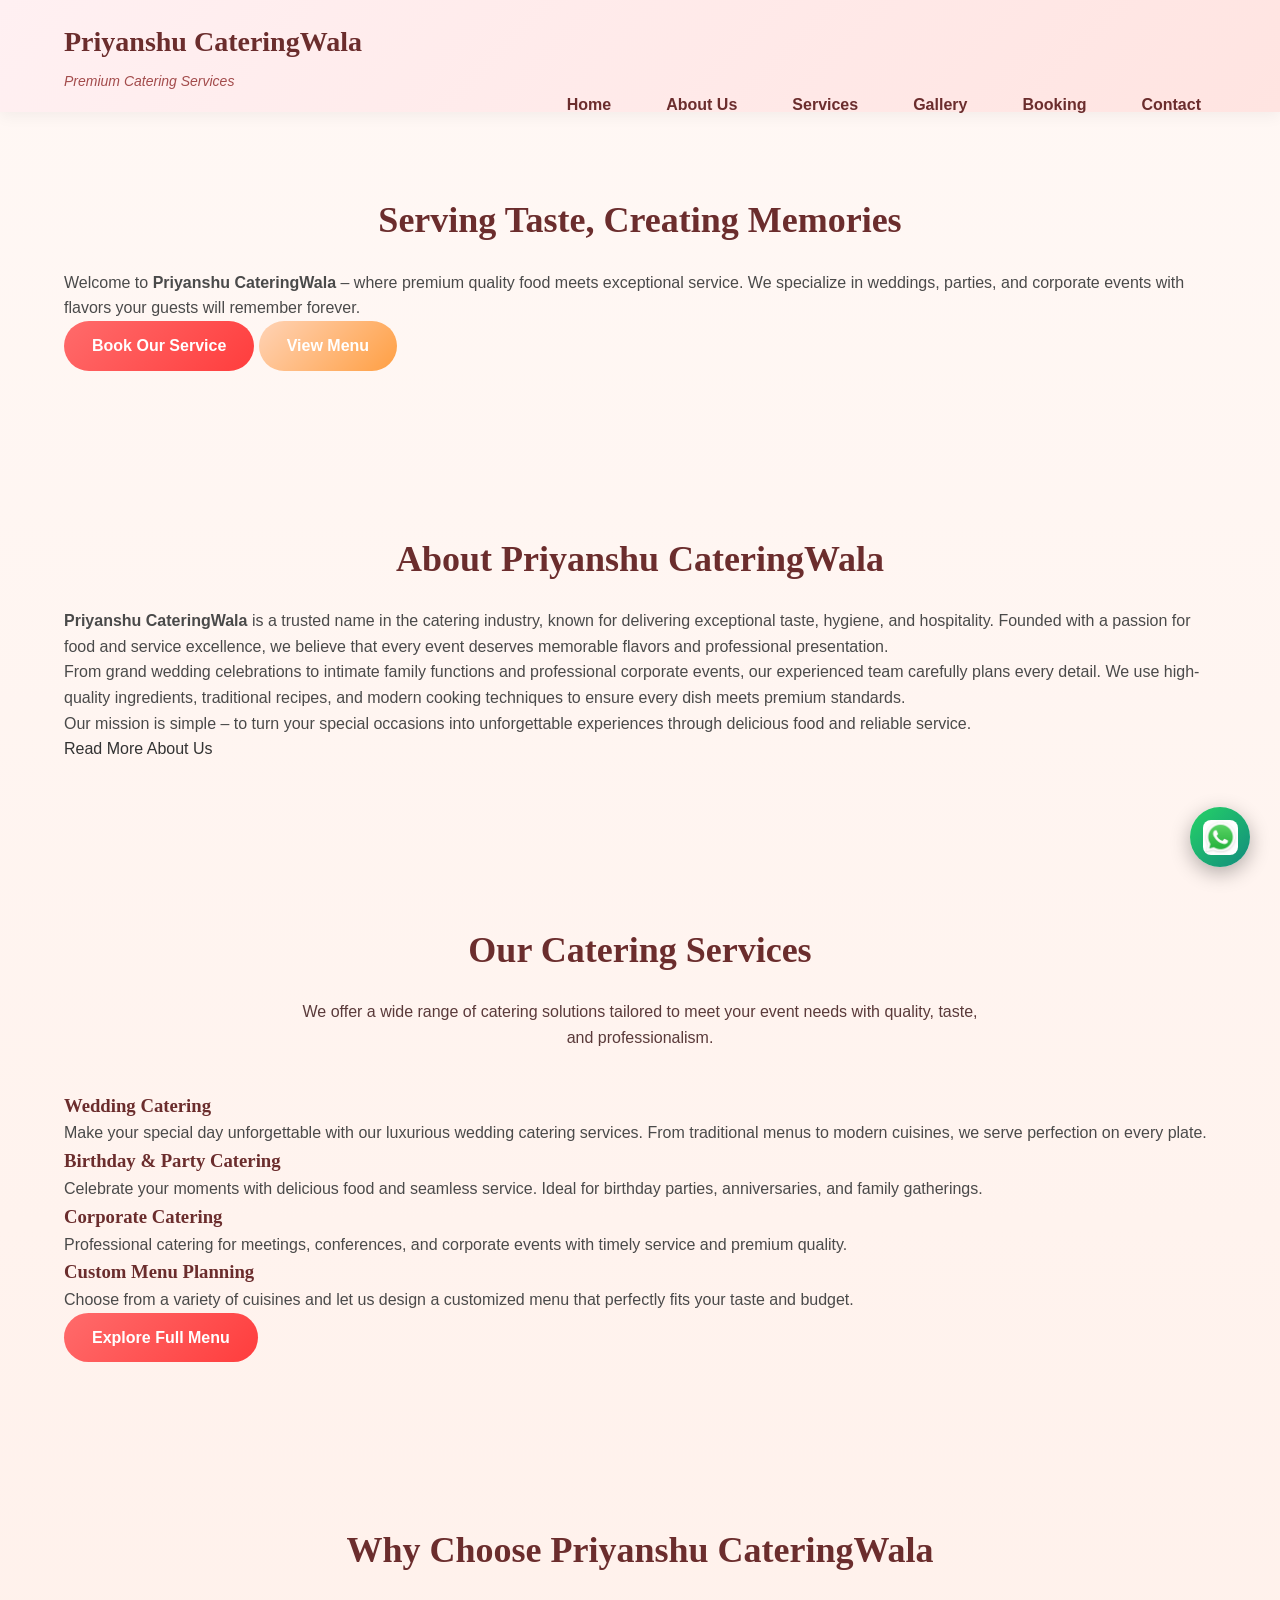
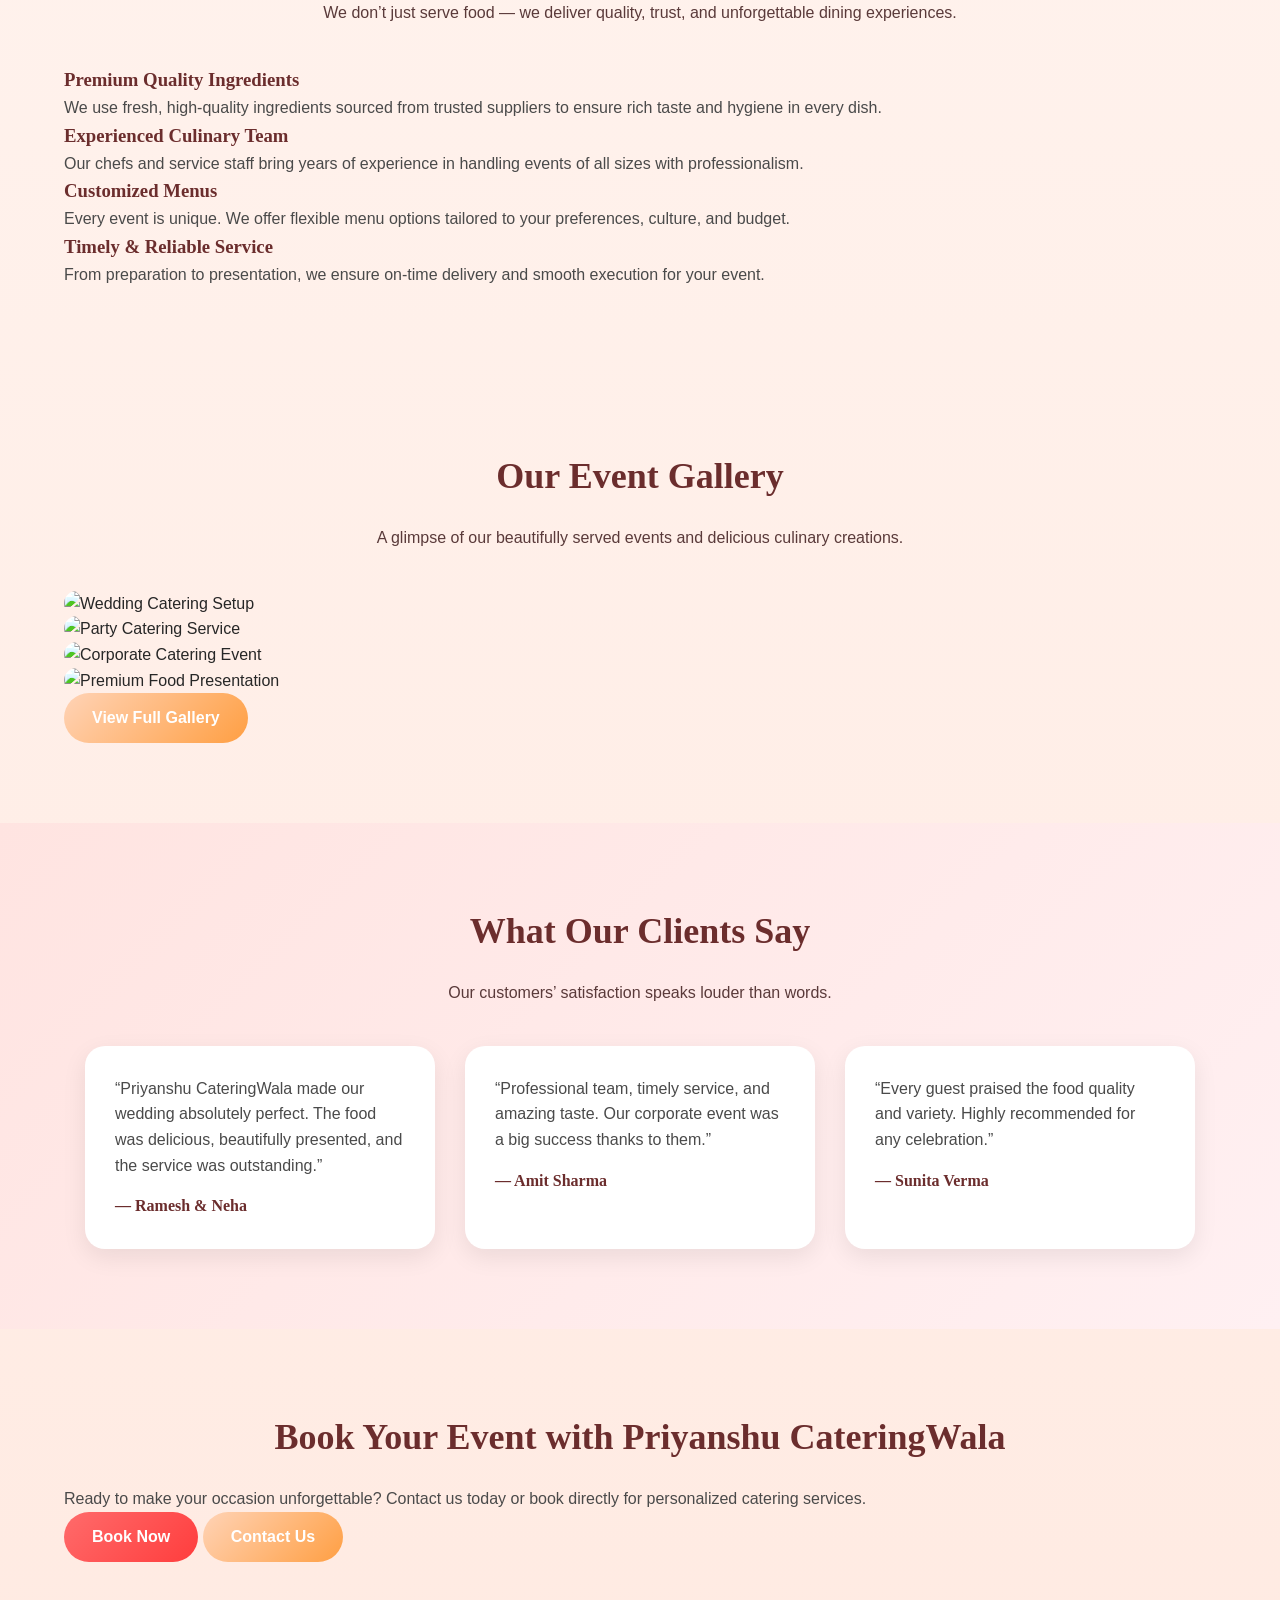
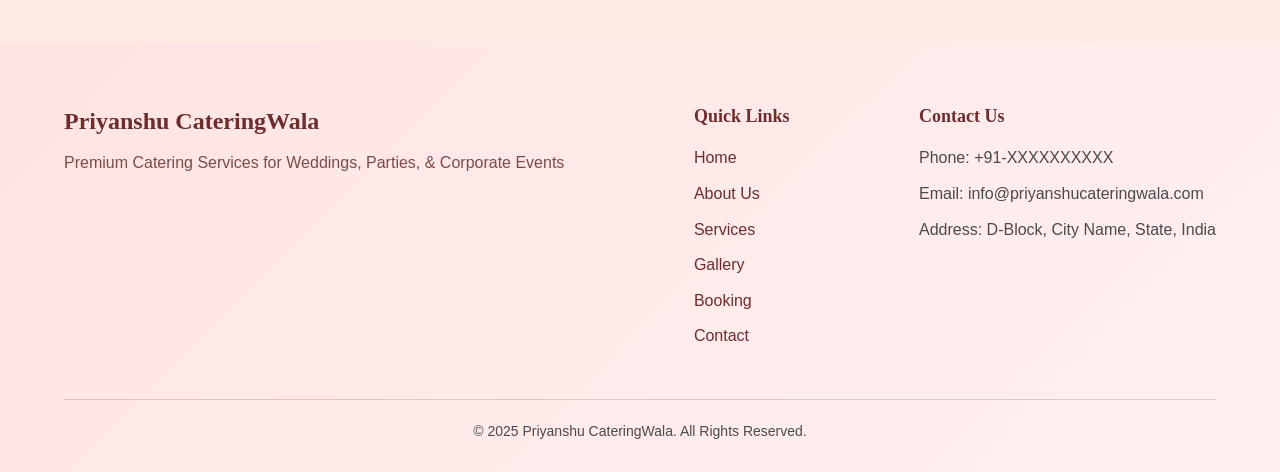
==== index.html @ f0152ab3 "Initial commit - Priyanshu Catering Website" ====
<!DOCTYPE html>
<html lang="en">
<head>
    <meta charset="UTF-8">
    <meta name="viewport" content="width=device-width, initial-scale=1.0">
    <title>Priyanshu CateringWala | Premium Catering Services</title>

    <!-- SEO Basics -->
    <meta name="description" content="Priyanshu CateringWala offers premium catering services for weddings, parties, and corporate events. Quality food, professional service.">
    <meta name="keywords" content="Catering Services, Wedding Catering, Party Catering, Priyanshu CateringWala">
    <meta name="author" content="Priyanshu">

    <!-- CSS link (baad me kaam aayega) -->
    <link rel="stylesheet" href="css/style.css">

</head>
<body>


    <!-- ================= HEADER START ================= -->
    <header>
        <div class="container">

            <!-- Logo / Brand -->
            <div class="logo">
                <h1>Priyanshu CateringWala</h1>
                <p>Premium Catering Services</p>
            </div>

            <!-- Navigation Bar -->
            <nav>
                <ul>
                    <li><a href="index.html">Home</a></li>
                    <li><a href="about.html">About Us</a></li>
                    <li><a href="services.html">Services</a></li>
                    <li><a href="gallery.html">Gallery</a></li>
                    <li><a href="booking.html">Booking</a></li>
                    <li><a href="contact.html">Contact</a></li>
                </ul>
            </nav>

        </div>
    </header>
    <!-- ================= HEADER END ================= -->
         <!-- ================= HERO SECTION START ================= -->
    <section class="hero">
        <div class="container">

            <div class="hero-content">
                <h2>Serving Taste, Creating Memories</h2>
                <p>
                    Welcome to <strong>Priyanshu CateringWala</strong> – where 
                    premium quality food meets exceptional service. 
                    We specialize in weddings, parties, and corporate events 
                    with flavors your guests will remember forever.
                </p>

                <div class="hero-buttons">
                    <a href="booking.html" class="btn-primary">Book Our Service</a>
                    <a href="services.html" class="btn-secondary">View Menu</a>
                </div>
            </div>

        </div>
    </section>
    <!-- ================= HERO SECTION END ================= -->
         <!-- ================= ABOUT SECTION START ================= -->
    <section class="about">
        <div class="container">

            <div class="about-content">
                <h2>About Priyanshu CateringWala</h2>

                <p>
                    <strong>Priyanshu CateringWala</strong> is a trusted name in the 
                    catering industry, known for delivering exceptional taste, 
                    hygiene, and hospitality. Founded with a passion for food 
                    and service excellence, we believe that every event deserves 
                    memorable flavors and professional presentation.
                </p>

                <p>
                    From grand wedding celebrations to intimate family functions 
                    and professional corporate events, our experienced team 
                    carefully plans every detail. We use high-quality ingredients, 
                    traditional recipes, and modern cooking techniques to ensure 
                    every dish meets premium standards.
                </p>

                <p>
                    Our mission is simple – to turn your special occasions into 
                    unforgettable experiences through delicious food and 
                    reliable service.
                </p>

                <a href="about.html" class="read-more-btn">
                    Read More About Us
                </a>
            </div>

        </div>
    </section>
    <!-- ================= ABOUT SECTION END ================= -->
         <!-- ================= SERVICES SECTION START ================= -->
    <section class="services">
        <div class="container">

            <h2>Our Catering Services</h2>
            <p class="section-intro">
                We offer a wide range of catering solutions tailored to meet 
                your event needs with quality, taste, and professionalism.
            </p>

            <div class="services-wrapper">

                <!-- Service Item 1 -->
                <div class="service-box">
                    <h3>Wedding Catering</h3>
                    <p>
                        Make your special day unforgettable with our luxurious 
                        wedding catering services. From traditional menus to 
                        modern cuisines, we serve perfection on every plate.
                    </p>
                </div>

                <!-- Service Item 2 -->
                <div class="service-box">
                    <h3>Birthday & Party Catering</h3>
                    <p>
                        Celebrate your moments with delicious food and seamless 
                        service. Ideal for birthday parties, anniversaries, and 
                        family gatherings.
                    </p>
                </div>

                <!-- Service Item 3 -->
                <div class="service-box">
                    <h3>Corporate Catering</h3>
                    <p>
                        Professional catering for meetings, conferences, and 
                        corporate events with timely service and premium quality.
                    </p>
                </div>

                <!-- Service Item 4 -->
                <div class="service-box">
                    <h3>Custom Menu Planning</h3>
                    <p>
                        Choose from a variety of cuisines and let us design a 
                        customized menu that perfectly fits your taste and budget.
                    </p>
                </div>

            </div>

            <div class="service-cta">
                <a href="services.html" class="btn-primary">
                    Explore Full Menu
                </a>
            </div>

        </div>
    </section>
    <!-- ================= SERVICES SECTION END ================= -->
         <!-- ================= WHY CHOOSE US SECTION START ================= -->
    <section class="why-choose-us">
        <div class="container">

            <h2>Why Choose Priyanshu CateringWala</h2>
            <p class="section-intro">
                We don’t just serve food — we deliver quality, trust, and 
                unforgettable dining experiences.
            </p>

            <div class="features-wrapper">

                <!-- Feature 1 -->
                <div class="feature-box">
                    <h3>Premium Quality Ingredients</h3>
                    <p>
                        We use fresh, high-quality ingredients sourced from 
                        trusted suppliers to ensure rich taste and hygiene 
                        in every dish.
                    </p>
                </div>

                <!-- Feature 2 -->
                <div class="feature-box">
                    <h3>Experienced Culinary Team</h3>
                    <p>
                        Our chefs and service staff bring years of experience 
                        in handling events of all sizes with professionalism.
                    </p>
                </div>

                <!-- Feature 3 -->
                <div class="feature-box">
                    <h3>Customized Menus</h3>
                    <p>
                        Every event is unique. We offer flexible menu options 
                        tailored to your preferences, culture, and budget.
                    </p>
                </div>

                <!-- Feature 4 -->
                <div class="feature-box">
                    <h3>Timely & Reliable Service</h3>
                    <p>
                        From preparation to presentation, we ensure on-time 
                        delivery and smooth execution for your event.
                    </p>
                </div>

            </div>

        </div>
    </section>
    <!-- ================= WHY CHOOSE US SECTION END ================= -->
         <!-- ================= GALLERY SECTION START ================= -->
    <section class="gallery">
        <div class="container">

            <h2>Our Event Gallery</h2>
            <p class="section-intro">
                A glimpse of our beautifully served events and delicious 
                culinary creations.
            </p>

            <div class="gallery-wrapper">

                <!-- Gallery Item 1 -->
                <div class="gallery-item">
                    <img src="images/event1.jpg" alt="Wedding Catering Setup">
                </div>

                <!-- Gallery Item 2 -->
                <div class="gallery-item">
                    <img src="images/event2.jpg" alt="Party Catering Service">
                </div>

                <!-- Gallery Item 3 -->
                <div class="gallery-item">
                    <img src="images/event3.jpg" alt="Corporate Catering Event">
                </div>

                <!-- Gallery Item 4 -->
                <div class="gallery-item">
                    <img src="images/event4.jpg" alt="Premium Food Presentation">
                </div>

            </div>

            <div class="gallery-cta">
                <a href="gallery.html" class="btn-secondary">
                    View Full Gallery
                </a>
            </div>

        </div>
    </section>
    <!-- ================= GALLERY SECTION END ================= -->
         <!-- ================= TESTIMONIALS SECTION START ================= -->
    <section class="testimonials">
        <div class="container">

            <h2>What Our Clients Say</h2>
            <p class="section-intro">
                Our customers’ satisfaction speaks louder than words.
            </p>

            <div class="testimonials-wrapper">

                <!-- Testimonial 1 -->
                <div class="testimonial-box">
                    <p>
                        “Priyanshu CateringWala made our wedding absolutely 
                        perfect. The food was delicious, beautifully presented, 
                        and the service was outstanding.”
                    </p>
                    <h4>— Ramesh & Neha</h4>
                </div>

                <!-- Testimonial 2 -->
                <div class="testimonial-box">
                    <p>
                        “Professional team, timely service, and amazing taste. 
                        Our corporate event was a big success thanks to them.”
                    </p>
                    <h4>— Amit Sharma</h4>
                </div>

                <!-- Testimonial 3 -->
                <div class="testimonial-box">
                    <p>
                        “Every guest praised the food quality and variety. 
                        Highly recommended for any celebration.”
                    </p>
                    <h4>— Sunita Verma</h4>
                </div>

            </div>

        </div>
    </section>
    <!-- ================= TESTIMONIALS SECTION END ================= -->
         <!-- ================= BOOKING / CONTACT CTA SECTION START ================= -->
    <section class="booking-cta">
        <div class="container">

            <h2>Book Your Event with Priyanshu CateringWala</h2>
            <p>
                Ready to make your occasion unforgettable? Contact us today 
                or book directly for personalized catering services.
            </p>

            <div class="cta-buttons">
                <a href="booking.html" class="btn-primary">Book Now</a>
                <a href="contact.html" class="btn-secondary">Contact Us</a>
            </div>

        </div>
    </section>
    <!-- ================= BOOKING / CONTACT CTA SECTION END ================= -->
         <!-- ================= FOOTER START ================= -->
    <footer>
        <div class="container">

            <div class="footer-top">
                <!-- Brand -->
                <div class="footer-brand">
                    <h3>Priyanshu CateringWala</h3>
                    <p>Premium Catering Services for Weddings, Parties, & Corporate Events</p>
                </div>

                <!-- Quick Links -->
                <div class="footer-links">
                    <h4>Quick Links</h4>
                    <ul>
                        <li><a href="index.html">Home</a></li>
                        <li><a href="about.html">About Us</a></li>
                        <li><a href="services.html">Services</a></li>
                        <li><a href="gallery.html">Gallery</a></li>
                        <li><a href="booking.html">Booking</a></li>
                        <li><a href="contact.html">Contact</a></li>
                    </ul>
                </div>

                <!-- Contact Info -->
                <div class="footer-contact">
                    <h4>Contact Us</h4>
                    <p>Phone: +91-XXXXXXXXXX</p>
                    <p>Email: info@priyanshucateringwala.com</p>
                    <p>Address: D-Block, City Name, State, India</p>
                </div>
            </div>

            <div class="footer-bottom">
                <p>&copy; 2025 Priyanshu CateringWala. All Rights Reserved.</p>
            </div>

        </div>
    </footer>
    <!-- ================= FOOTER END ================= -->
     <!-- WhatsApp Floating Button -->
<a href="https://wa.me/917042388436" target="_blank" id="whatsapp-button">
    <img src="images/whatsapp.jpg" alt="Chat on WhatsApp">
</a>



    <script src="js/script.js"></script>




     



</body>
</html>
---- css/style.css ----
/* ================= RESET / BASE ================= */
* {
    margin: 0;
    padding: 0;
    box-sizing: border-box;
}

html {
    scroll-behavior: smooth;
}

body {
    font-family: 'Segoe UI', Tahoma, Geneva, Verdana, sans-serif;
    line-height: 1.6;
    color: #333;
    background: linear-gradient(to bottom, #fff8f5, #ffe9e0);
    font-size: 16px;
}

a {
    text-decoration: none;
    color: inherit;
}

ul {
    list-style: none;
}

img {
    max-width: 100%;
    display: block;
    border-radius: 8px;
}

.container {
    width: 90%;
    max-width: 1200px;
    margin: 0 auto;
}

h1, h2, h3, h4, h5 {
    font-family: 'Georgia', serif;
    color: #6b2d2d; /* Premium dark wine tone for headings */
}

p {
    color: #4a4a4a;
}

/* BUTTONS */
.btn-primary {
    background: linear-gradient(135deg, #ff6b6b, #ff3d3d);
    color: #fff;
    padding: 12px 28px;
    border-radius: 50px;
    font-weight: 600;
    transition: all 0.3s ease;
    display: inline-block;
}

.btn-primary:hover {
    transform: translateY(-2px);
    box-shadow: 0 6px 20px rgba(255, 107, 107, 0.5);
}

.btn-secondary {
    background: linear-gradient(135deg, #ffd3b6, #ff9f43);
    color: #fff;
    padding: 12px 28px;
    border-radius: 50px;
    font-weight: 600;
    transition: all 0.3s ease;
    display: inline-block;
}

.btn-secondary:hover {
    transform: translateY(-2px);
    box-shadow: 0 6px 20px rgba(255, 159, 67, 0.5);
}

/* ================= HEADER / NAVIGATION ================= */
header {
    background: linear-gradient(135deg, #fff0f2, #ffe4e1);
    padding: 20px 0;
    position: sticky;
    top: 0;
    z-index: 999;
    box-shadow: 0 4px 15px rgba(0,0,0,0.05);
    backdrop-filter: blur(6px);
}

header .logo h1 {
    font-size: 28px;
    color: #6b2d2d;
    margin-bottom: 5px;
}

header .logo p {
    font-size: 14px;
    color: #a34c4c;
    font-style: italic;
}

header nav {
    float: right;
}

header nav ul {
    display: flex;
    gap: 25px;
}

header nav ul li a {
    font-weight: 600;
    padding: 8px 15px;
    border-radius: 30px;
    transition: all 0.3s ease;
    color: #6b2d2d;
}

header nav ul li a:hover,
header nav ul li a.active {
    background: linear-gradient(135deg, #ff6b6b, #ff3d3d);
    color: #fff;
    box-shadow: 0 6px 15px rgba(255, 107, 107, 0.4);
}

@media (max-width: 768px) {
    header nav ul {
        flex-direction: column;
        background: rgba(255, 255, 255, 0.95);
        position: absolute;
        top: 80px;
        right: 20px;
        padding: 15px;
        border-radius: 12px;
        display: none;
    }

    header nav ul.show {
        display: flex;
    }

    header nav ul li {
        margin-bottom: 12px;
    }
}

/* ================= HERO / BANNER SECTION ================= */
.page-hero {
    height: 80vh;
    display: flex;
    align-items: center;
    justify-content: center;
    text-align: center;
    background: linear-gradient(rgba(255, 107, 107, 0.5), rgba(255, 159, 67, 0.5)),
                url('../images/hero-bg.jpg') center/cover no-repeat;
    color: #fff;
    position: relative;
    filter: contrast(1.2) brightness(1.05) saturate(1.1);
}

.page-hero h2 {
    font-size: 48px;
    margin-bottom: 15px;
    text-shadow: 2px 2px 10px rgba(0,0,0,0.25);
}

.page-hero p {
    font-size: 18px;
    max-width: 700px;
    margin: 0 auto;
    text-shadow: 1px 1px 8px rgba(0,0,0,0.2);
}

.page-hero .btn-primary {
    margin-top: 20px;
    font-size: 18px;
    padding: 14px 36px;
    box-shadow: 0 8px 25px rgba(255, 107, 107, 0.5);
}

.page-hero .btn-primary:hover {
    transform: translateY(-3px);
    box-shadow: 0 12px 30px rgba(255, 107, 107, 0.6);
}

@media (max-width: 768px) {
    .page-hero h2 {
        font-size: 36px;
    }
    .page-hero p {
        font-size: 16px;
    }
}

/* ================= SECTIONS (About / Services / Testimonials / Gallery) ================= */
section {
    padding: 80px 0;
}

section h2 {
    font-size: 36px;
    text-align: center;
    color: #6b2d2d;
    margin-bottom: 20px;
}

section p.section-intro {
    text-align: center;
    color: #5a3a3a;
    max-width: 700px;
    margin: 0 auto 40px auto;
}

/* ================= ABOUT SECTION ================= */
.about-details {
    display: flex;
    flex-wrap: wrap;
    align-items: center;
    gap: 40px;
}

.about-details .about-text {
    flex: 1;
    min-width: 300px;
}

.about-details .about-text h3 {
    margin-bottom: 15px;
    color: #6b2d2d;
}

.about-details .about-text ul li {
    margin-bottom: 10px;
    position: relative;
    padding-left: 25px;
}

.about-details .about-text ul li::before {
    content: "✔";
    position: absolute;
    left: 0;
    color: #ff6b6b;
}

.about-details .about-image {
    flex: 1;
    min-width: 300px;
    overflow: hidden;
}

.about-details .about-image img {
    border-radius: 20px;
    transition: transform 0.4s ease, filter 0.4s ease;
    filter: brightness(1.05) contrast(1.2) saturate(1.1);
}

.about-details .about-image img:hover {
    transform: scale(1.05);
}

/* ================= SERVICES SECTION ================= */
.services-details .service-item {
    display: flex;
    flex-wrap: wrap;
    align-items: center;
    gap: 30px;
    margin-bottom: 60px;
    background: linear-gradient(135deg, #fff0f2, #ffe4e1);
    padding: 20px;
    border-radius: 20px;
    box-shadow: 0 8px 25px rgba(0,0,0,0.08);
    transition: transform 0.3s ease, box-shadow 0.3s ease;
}

.services-details .service-item:hover {
    transform: translateY(-5px);
    box-shadow: 0 12px 30px rgba(0,0,0,0.12);
}

.services-details .service-item img {
    flex: 1;
    min-width: 250px;
    border-radius: 15px;
    filter: brightness(1.05) contrast(1.2) saturate(1.1);
}

.services-details .service-item h3 {
    flex: 2;
    color: #6b2d2d;
    margin-bottom: 15px;
}

/* ================= TESTIMONIALS ================= */
.testimonials {
    background: linear-gradient(135deg, #ffe4e1, #fff0f2);
}

.testimonials-wrapper {
    display: flex;
    flex-wrap: wrap;
    gap: 30px;
    justify-content: center;
}

.testimonial-box {
    background: #fff;
    padding: 30px;
    border-radius: 20px;
    box-shadow: 0 8px 25px rgba(0,0,0,0.08);
    flex: 1 1 250px;
    max-width: 350px;
    transition: transform 0.3s ease, box-shadow 0.3s ease;
}

.testimonial-box:hover {
    transform: translateY(-5px);
    box-shadow: 0 12px 30px rgba(0,0,0,0.12);
}

.testimonial-box h4 {
    margin-top: 15px;
    color: #6b2d2d;
}

/* ================= GALLERY ================= */
.gallery-grid {
    display: grid;
    grid-template-columns: repeat(auto-fit, minmax(250px, 1fr));
    gap: 20px;
}

.gallery-item img {
    border-radius: 15px;
    transition: transform 0.4s ease, filter 0.4s ease;
    filter: brightness(1.05) contrast(1.2) saturate(1.1);
}

.gallery-item img:hover {
    transform: scale(1.05);
}

/* ================= BOOKING / CONTACT FORMS ================= */
.booking-form, .contact-form {
    background: linear-gradient(135deg, #fff0f2, #ffe4e1);
    padding: 60px 20px;
    border-radius: 25px;
    box-shadow: 0 12px 35px rgba(0,0,0,0.08);
    max-width: 800px;
    margin: 0 auto;
}

.booking-form form, .contact-form form {
    display: flex;
    flex-direction: column;
    gap: 20px;
}

.booking-form .form-group label,
.contact-form .form-group label {
    font-weight: 600;
    color: #6b2d2d;
    margin-bottom: 5px;
}

.booking-form .form-group input,
.booking-form .form-group select,
.booking-form .form-group textarea,
.contact-form .form-group input,
.contact-form .form-group textarea {
    padding: 12px 15px;
    border: 2px solid #ffd3b6;
    border-radius: 15px;
    font-size: 16px;
    transition: all 0.3s ease;
    outline: none;
}

.booking-form .form-group input:focus,
.booking-form .form-group select:focus,
.booking-form .form-group textarea:focus,
.contact-form .form-group input:focus,
.contact-form .form-group textarea:focus {
    border-color: #ff6b6b;
    box-shadow: 0 6px 20px rgba(255, 107, 107, 0.3);
}

.booking-form .form-group button,
.contact-form .form-group button {
    background: linear-gradient(135deg, #ff6b6b, #ff3d3d);
    color: #fff;
    padding: 14px 36px;
    border-radius: 50px;
    font-size: 18px;
    font-weight: 600;
    cursor: pointer;
    transition: all 0.3s ease;
    border: none;
}

.booking-form .form-group button:hover,
.contact-form .form-group button:hover {
    transform: translateY(-3px);
    box-shadow: 0 10px 30px rgba(255, 107, 107, 0.5);
}

@media (max-width: 768px) {
    .booking-form, .contact-form {
        padding: 40px 15px;
    }
}

/* ================= FOOTER ================= */
footer {
    background: linear-gradient(135deg, #ffe4e1, #fff0f2);
    padding: 60px 0 30px 0;
    color: #4a4a4a;
}

footer .footer-top {
    display: flex;
    flex-wrap: wrap;
    gap: 40px;
    justify-content: space-between;
    margin-bottom: 40px;
}

footer .footer-brand h3 {
    font-size: 24px;
    color: #6b2d2d;
    margin-bottom: 10px;
}

footer .footer-brand p {
    color: #7a4b4b;
}

footer .footer-links h4,
footer .footer-contact h4 {
    font-size: 18px;
    color: #6b2d2d;
    margin-bottom: 15px;
}

footer .footer-links ul li {
    margin-bottom: 10px;
}

footer .footer-links ul li a {
    color: #6b2d2d;
    transition: all 0.3s ease;
}

footer .footer-links ul li a:hover {
    color: #ff3d3d;
    text-shadow: 1px 1px 4px rgba(255, 61, 61, 0.5);
}

footer .footer-contact p {
    margin-bottom: 10px;
}

footer .footer-bottom {
    text-align: center;
    border-top: 1px solid rgba(107, 45, 45, 0.2);
    padding-top: 20px;
    font-size: 14px;
    color: #7a4b4b;
}

/* Responsive Footer */
@media (max-width: 768px) {
    footer .footer-top {
        flex-direction: column;
        gap: 25px;
    }
}
/* ================= WHATSAPP FLOATING BUTTON ================= */
#whatsapp-button {
    position: fixed;
    bottom: 30px;
    right: 30px;
    width: 60px;
    height: 60px;
    background: linear-gradient(135deg, #25D366, #128C7E);
    border-radius: 50%;
    display: flex;
    align-items: center;
    justify-content: center;
    box-shadow: 0 6px 20px rgba(0,0,0,0.3);
    transition: all 0.3s ease;
    z-index: 9999;
}

#whatsapp-button img {
    width: 35px;
    height: 35px;
}

#whatsapp-button:hover {
    transform: translateY(-5px);
    box-shadow: 0 10px 25px rgba(0,0,0,0.5);
}
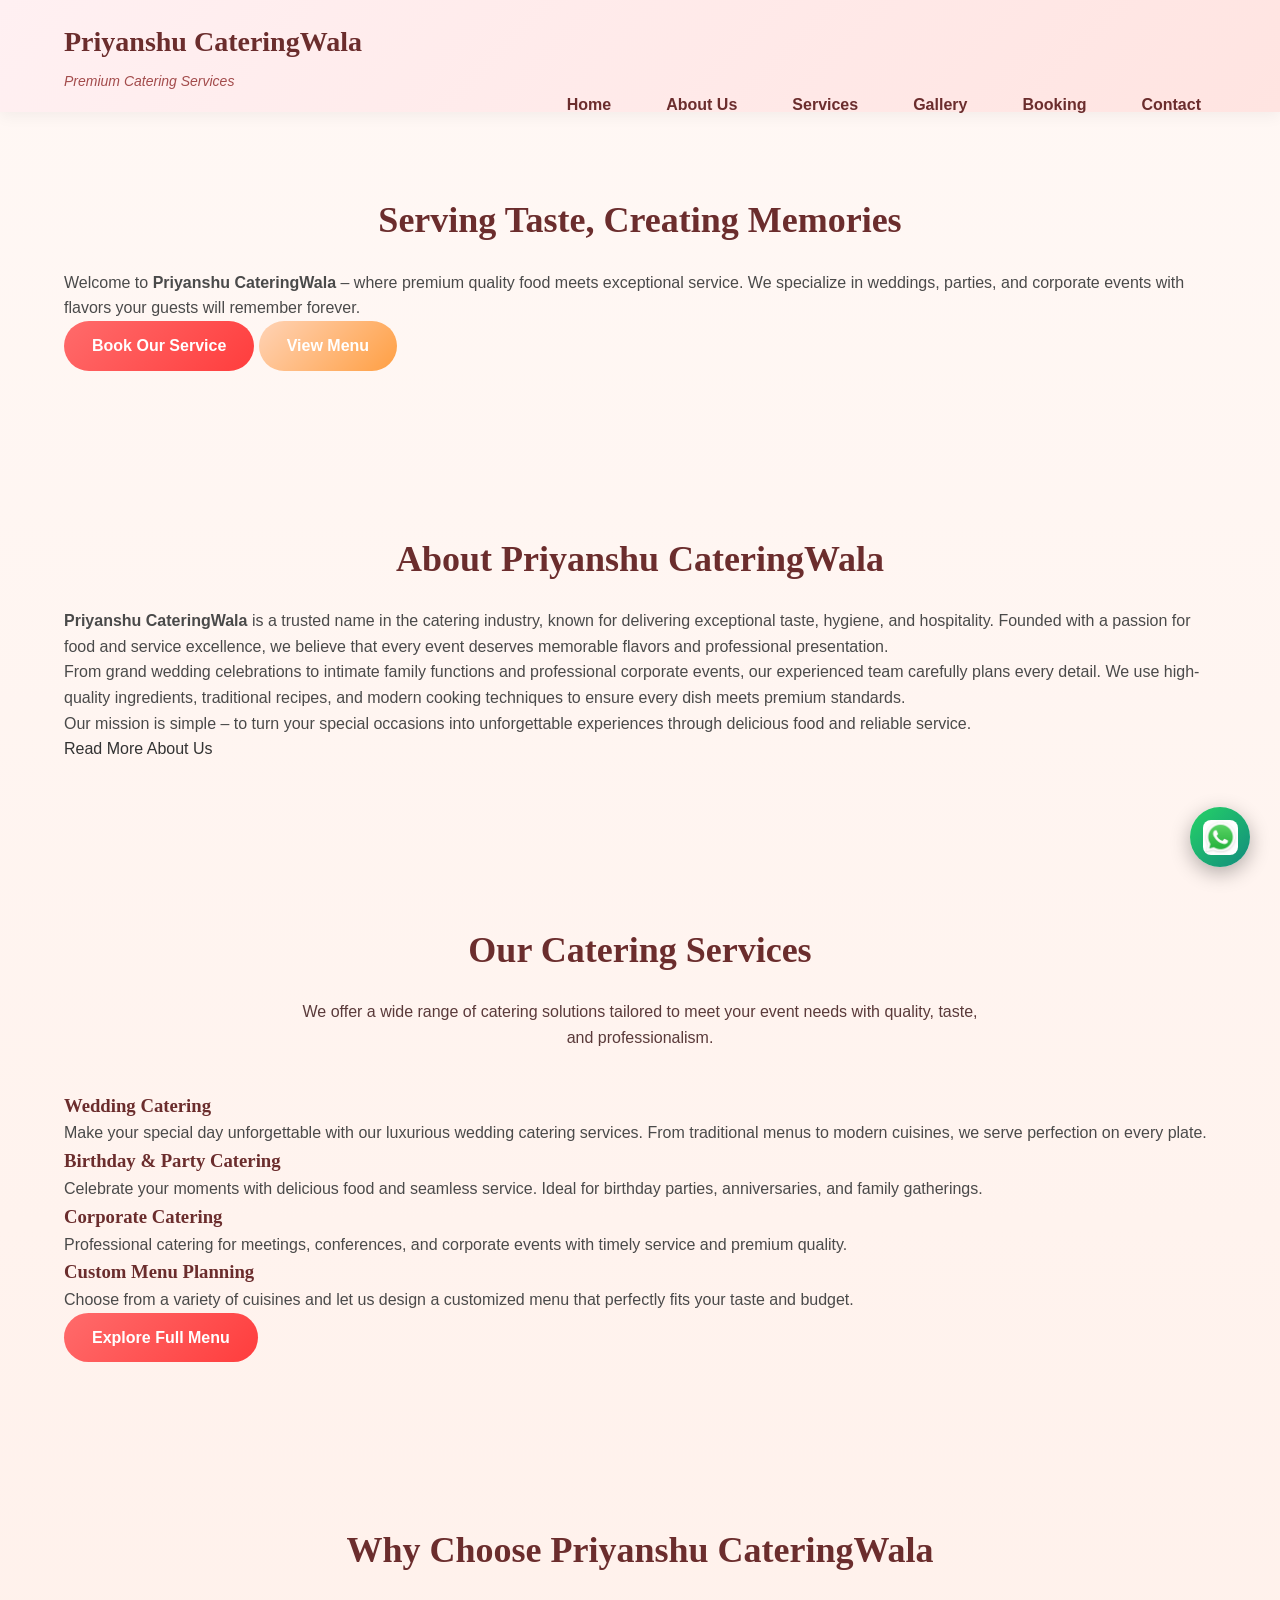
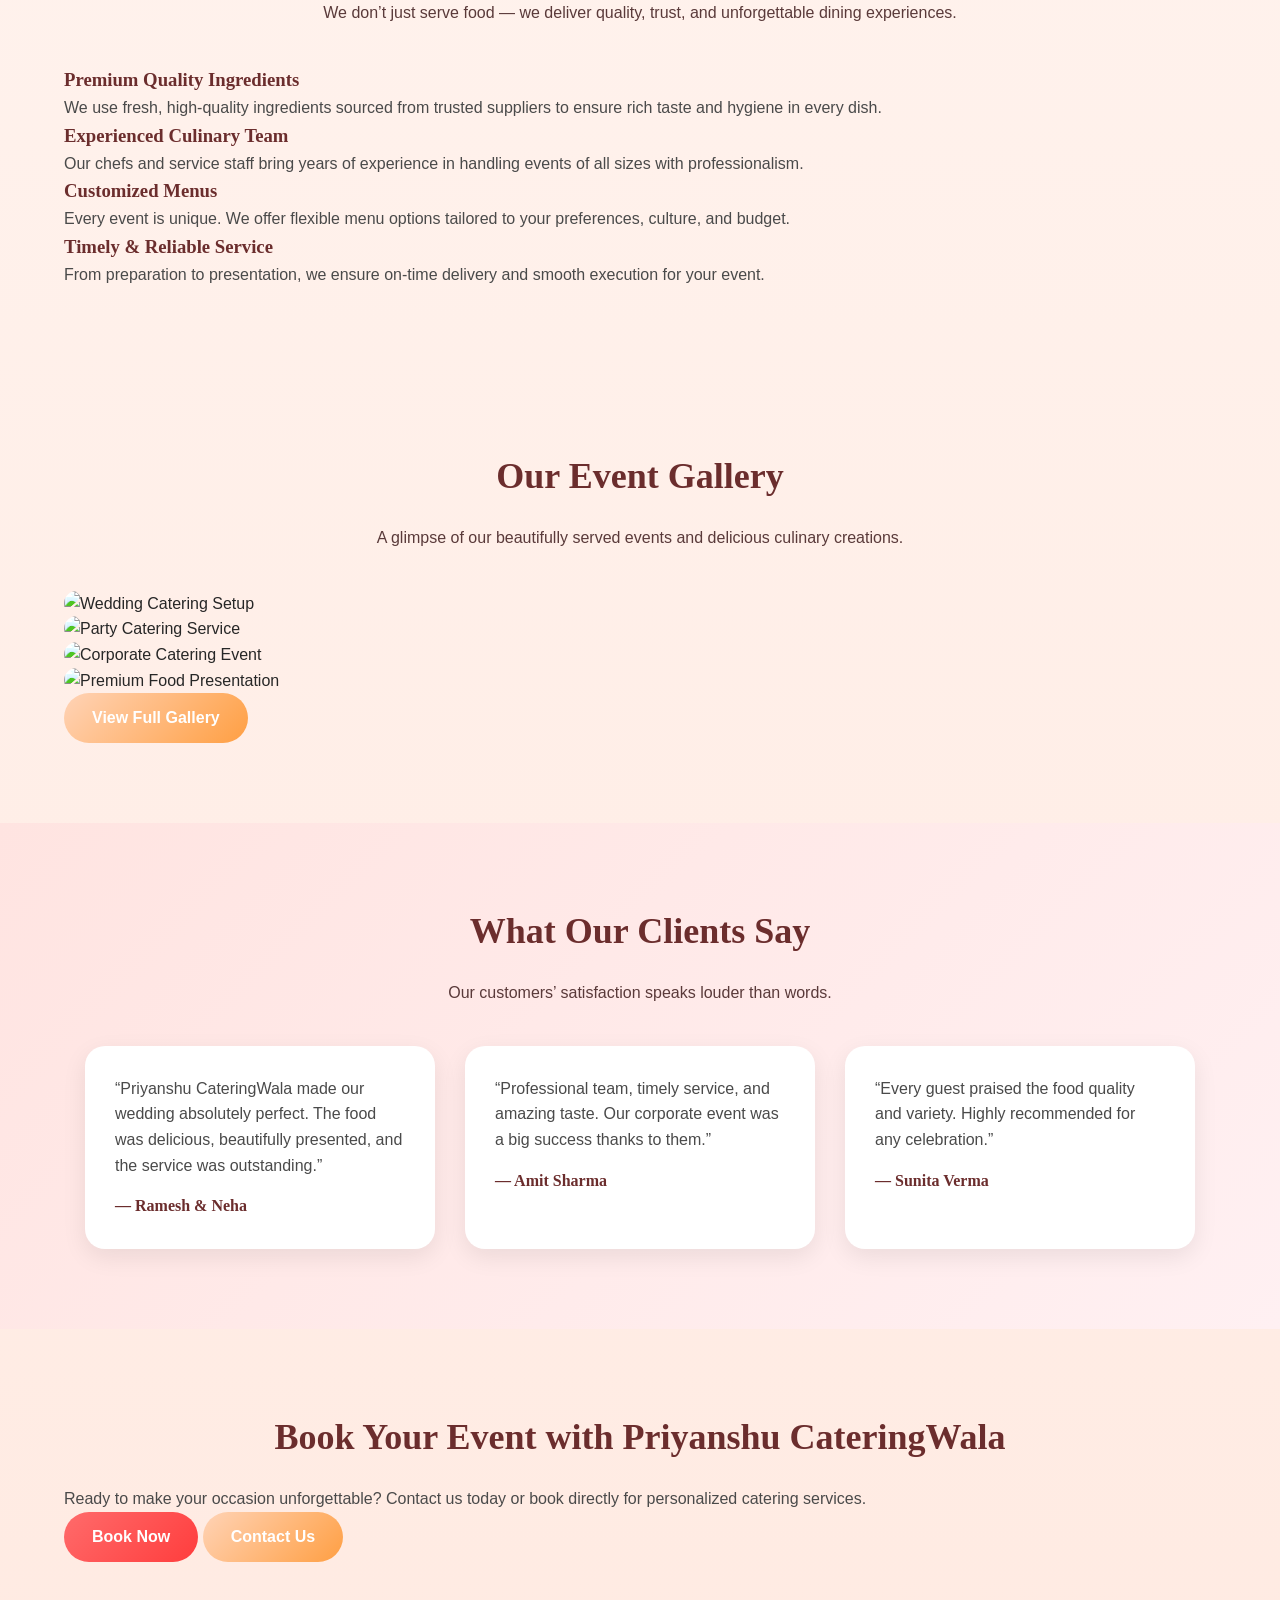
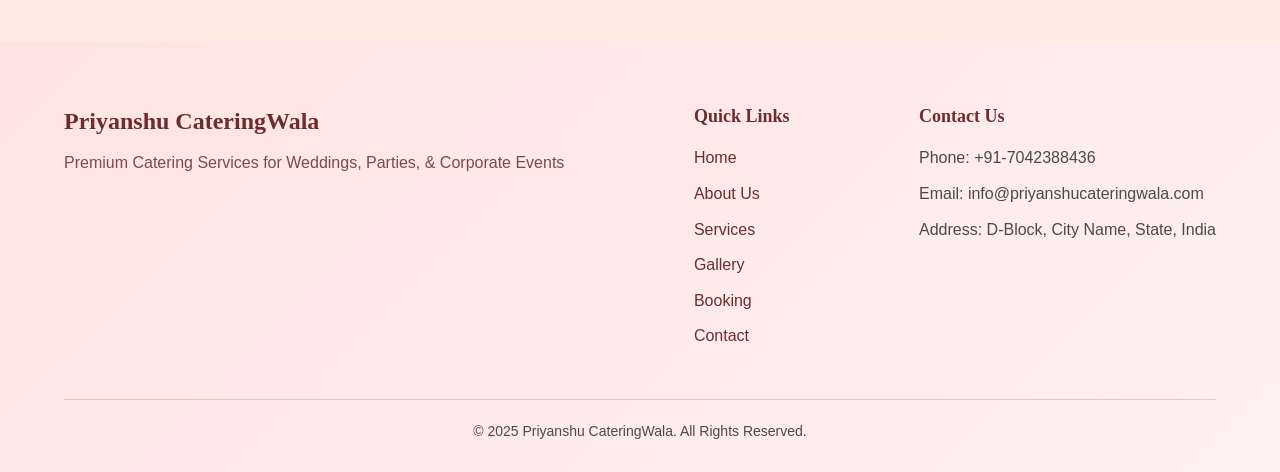
==== commit a8a7b9f7: "Initial commit" ====
--- a/index.html
+++ b/index.html
@@ -348,7 +348,7 @@
                 <!-- Contact Info -->
                 <div class="footer-contact">
                     <h4>Contact Us</h4>
-                    <p>Phone: +91-XXXXXXXXXX</p>
+                    <p>Phone: +91-7042388436</p>
                     <p>Email: info@priyanshucateringwala.com</p>
                     <p>Address: D-Block, City Name, State, India</p>
                 </div>
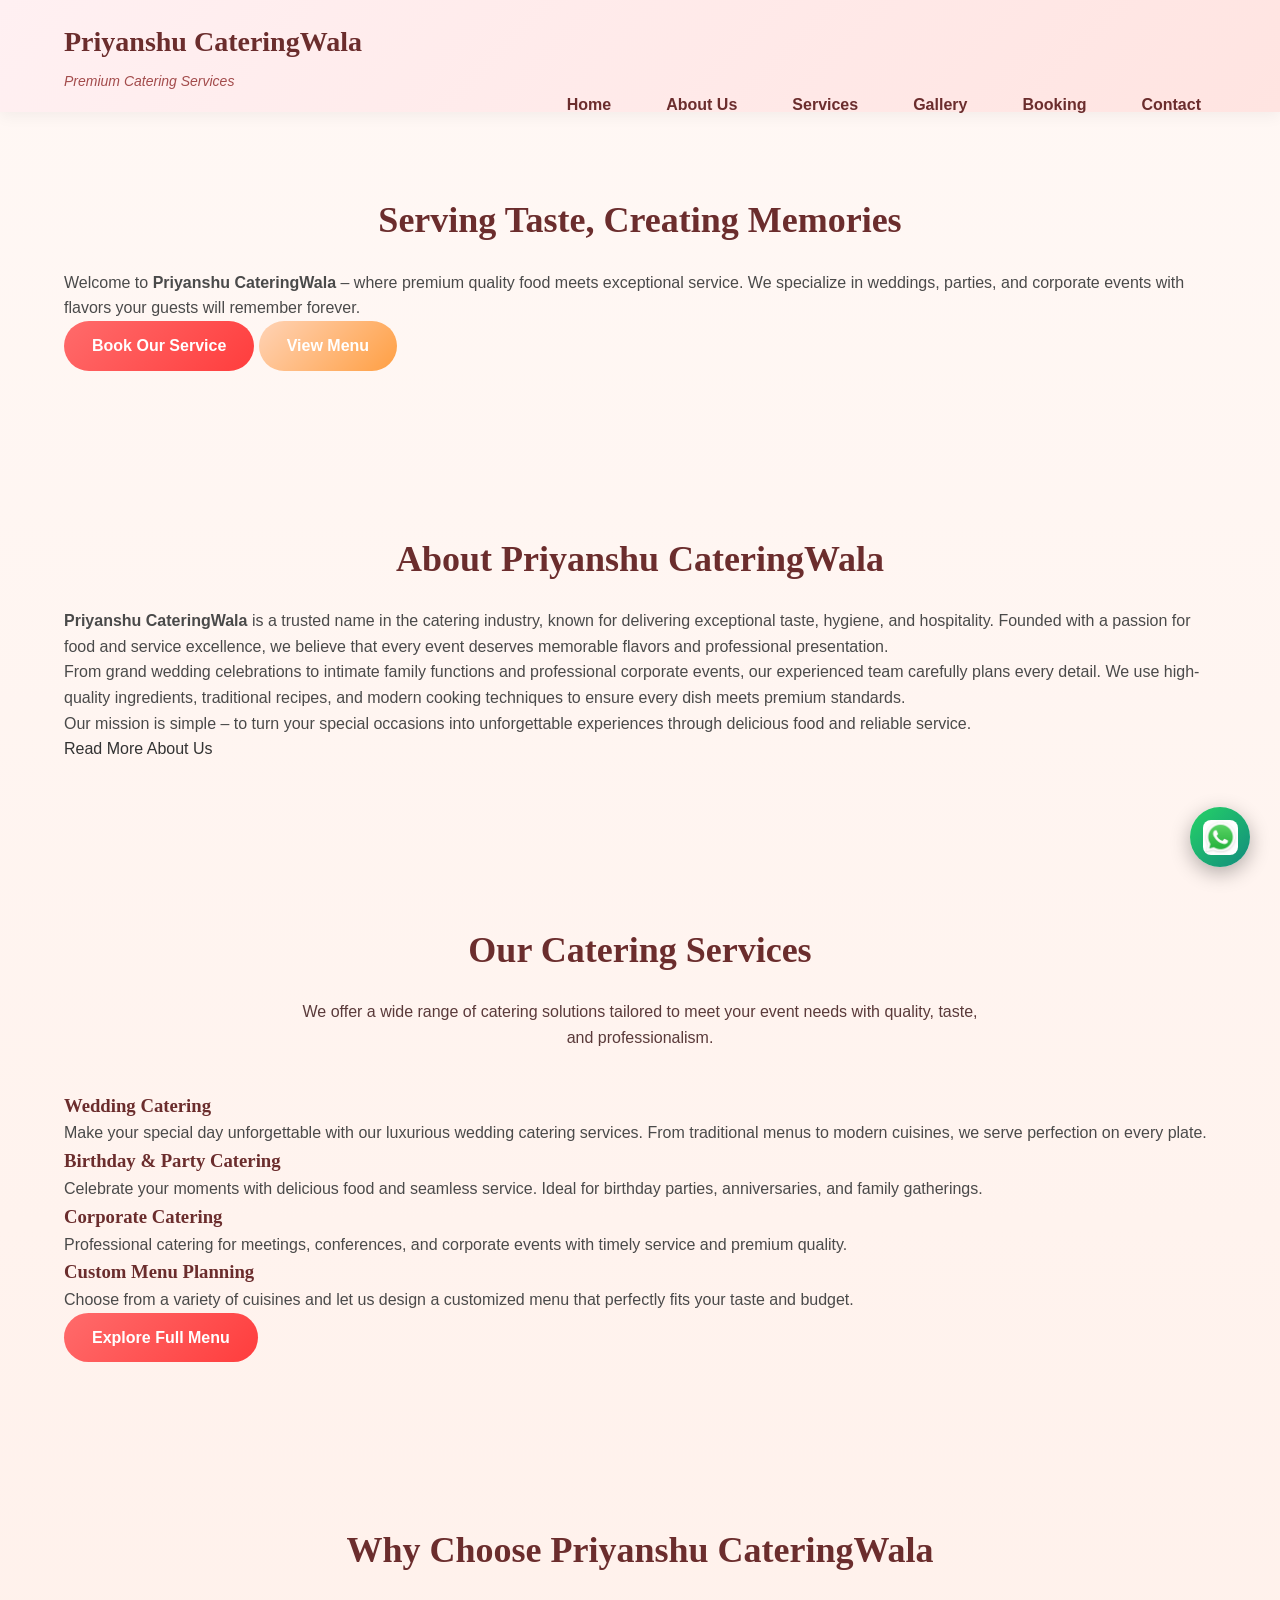
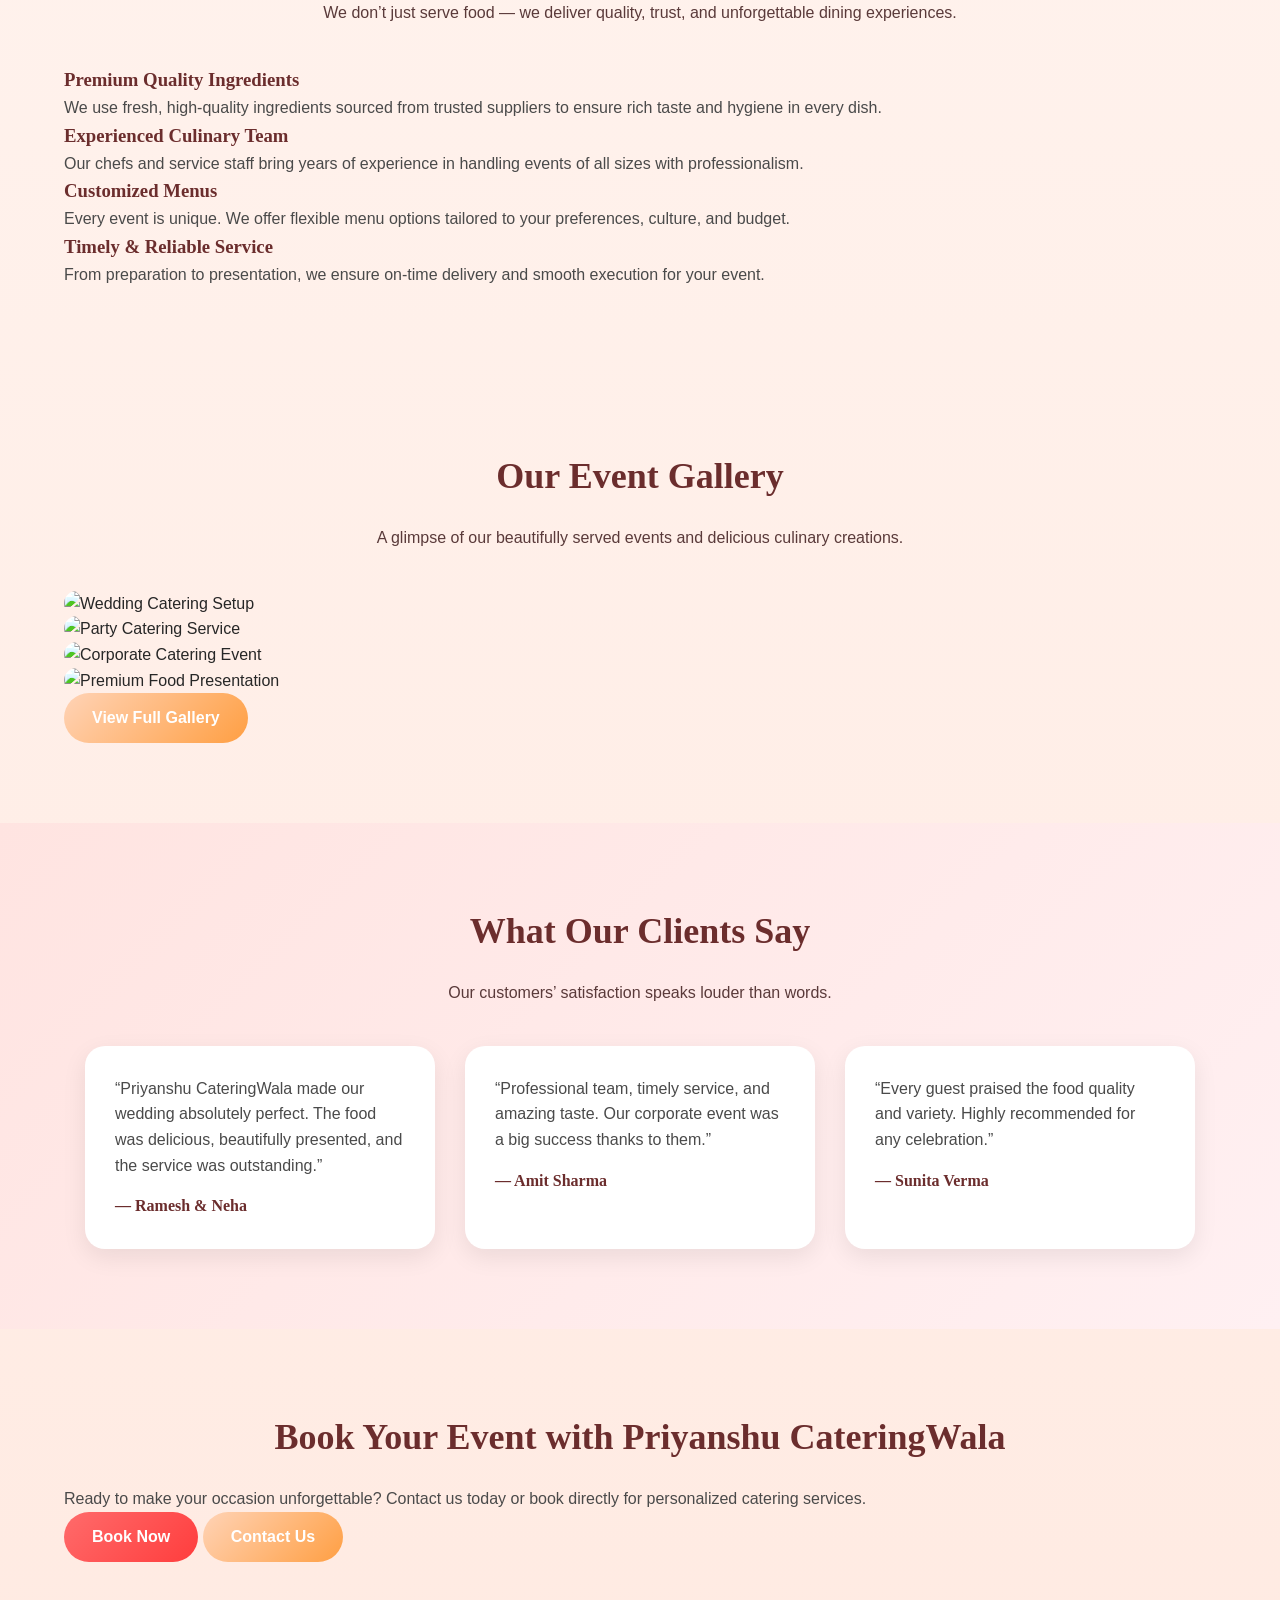
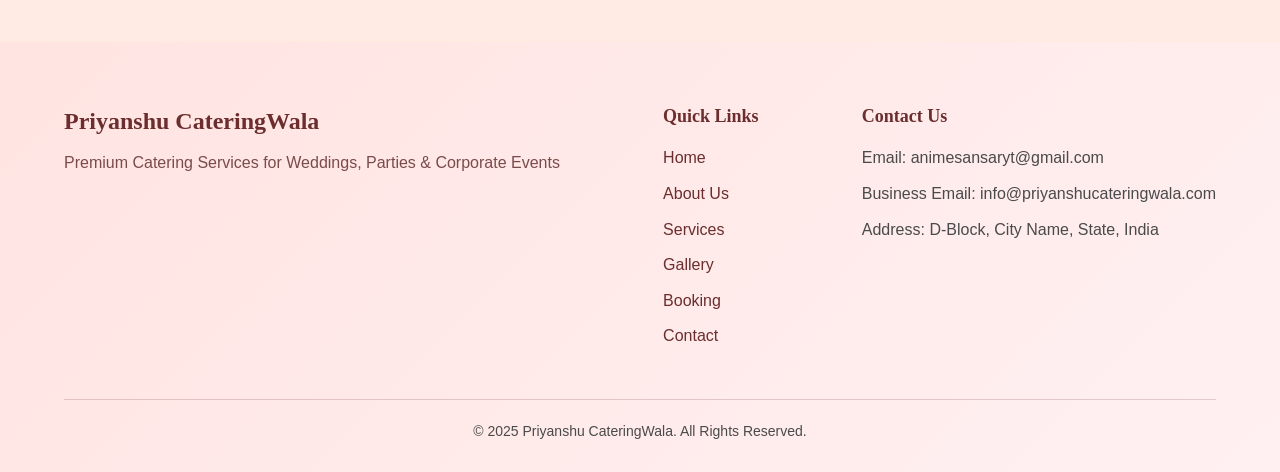
==== commit 93a839e7: "Replaced footer with clean professional version" ====
--- a/index.html
+++ b/index.html
@@ -322,44 +322,61 @@
     </section>
     <!-- ================= BOOKING / CONTACT CTA SECTION END ================= -->
          <!-- ================= FOOTER START ================= -->
-    <footer>
-        <div class="container">
-
-            <div class="footer-top">
-                <!-- Brand -->
-                <div class="footer-brand">
-                    <h3>Priyanshu CateringWala</h3>
-                    <p>Premium Catering Services for Weddings, Parties, & Corporate Events</p>
-                </div>
-
-                <!-- Quick Links -->
-                <div class="footer-links">
-                    <h4>Quick Links</h4>
-                    <ul>
-                        <li><a href="index.html">Home</a></li>
-                        <li><a href="about.html">About Us</a></li>
-                        <li><a href="services.html">Services</a></li>
-                        <li><a href="gallery.html">Gallery</a></li>
-                        <li><a href="booking.html">Booking</a></li>
-                        <li><a href="contact.html">Contact</a></li>
-                    </ul>
-                </div>
-
-                <!-- Contact Info -->
-                <div class="footer-contact">
-                    <h4>Contact Us</h4>
-                    <p>Phone: +91-7042388436</p>
-                    <p>Email: info@priyanshucateringwala.com</p>
-                    <p>Address: D-Block, City Name, State, India</p>
-                </div>
-            </div>
-
-            <div class="footer-bottom">
-                <p>&copy; 2025 Priyanshu CateringWala. All Rights Reserved.</p>
-            </div>
-
-        </div>
-    </footer>
+<footer>
+    <div class="container">
+
+        <!-- ===== FOOTER TOP ===== -->
+        <div class="footer-top">
+
+            <!-- Brand -->
+            <div class="footer-brand">
+                <h3>Priyanshu CateringWala</h3>
+                <p>Premium Catering Services for Weddings, Parties & Corporate Events</p>
+            </div>
+
+            <!-- Quick Links -->
+            <div class="footer-links">
+                <h4>Quick Links</h4>
+                <ul>
+                    <li><a href="index.html">Home</a></li>
+                    <li><a href="about.html">About Us</a></li>
+                    <li><a href="services.html">Services</a></li>
+                    <li><a href="gallery.html">Gallery</a></li>
+                    <li><a href="booking.html">Booking</a></li>
+                    <li><a href="contact.html">Contact</a></li>
+                </ul>
+            </div>
+
+            <!-- Contact Info -->
+            <div class="footer-contact">
+                <h4>Contact Us</h4>
+
+                <p>
+                    Email:
+                    <a href="mailto:animesansaryt@gmail.com">
+                        animesansaryt@gmail.com
+                    </a>
+                </p>
+
+                <p>
+                    Business Email:
+                    <a href="mailto:info@priyanshucateringwala.com">
+                        info@priyanshucateringwala.com
+                    </a>
+                </p>
+
+                <p>Address: D-Block, City Name, State, India</p>
+            </div>
+
+        </div>
+
+        <!-- ===== FOOTER BOTTOM ===== -->
+        <div class="footer-bottom">
+            <p>&copy; 2025 Priyanshu CateringWala. All Rights Reserved.</p>
+        </div>
+
+    </div>
+</footer>
     <!-- ================= FOOTER END ================= -->
      <!-- WhatsApp Floating Button -->
 <a href="https://wa.me/917042388436" target="_blank" id="whatsapp-button">
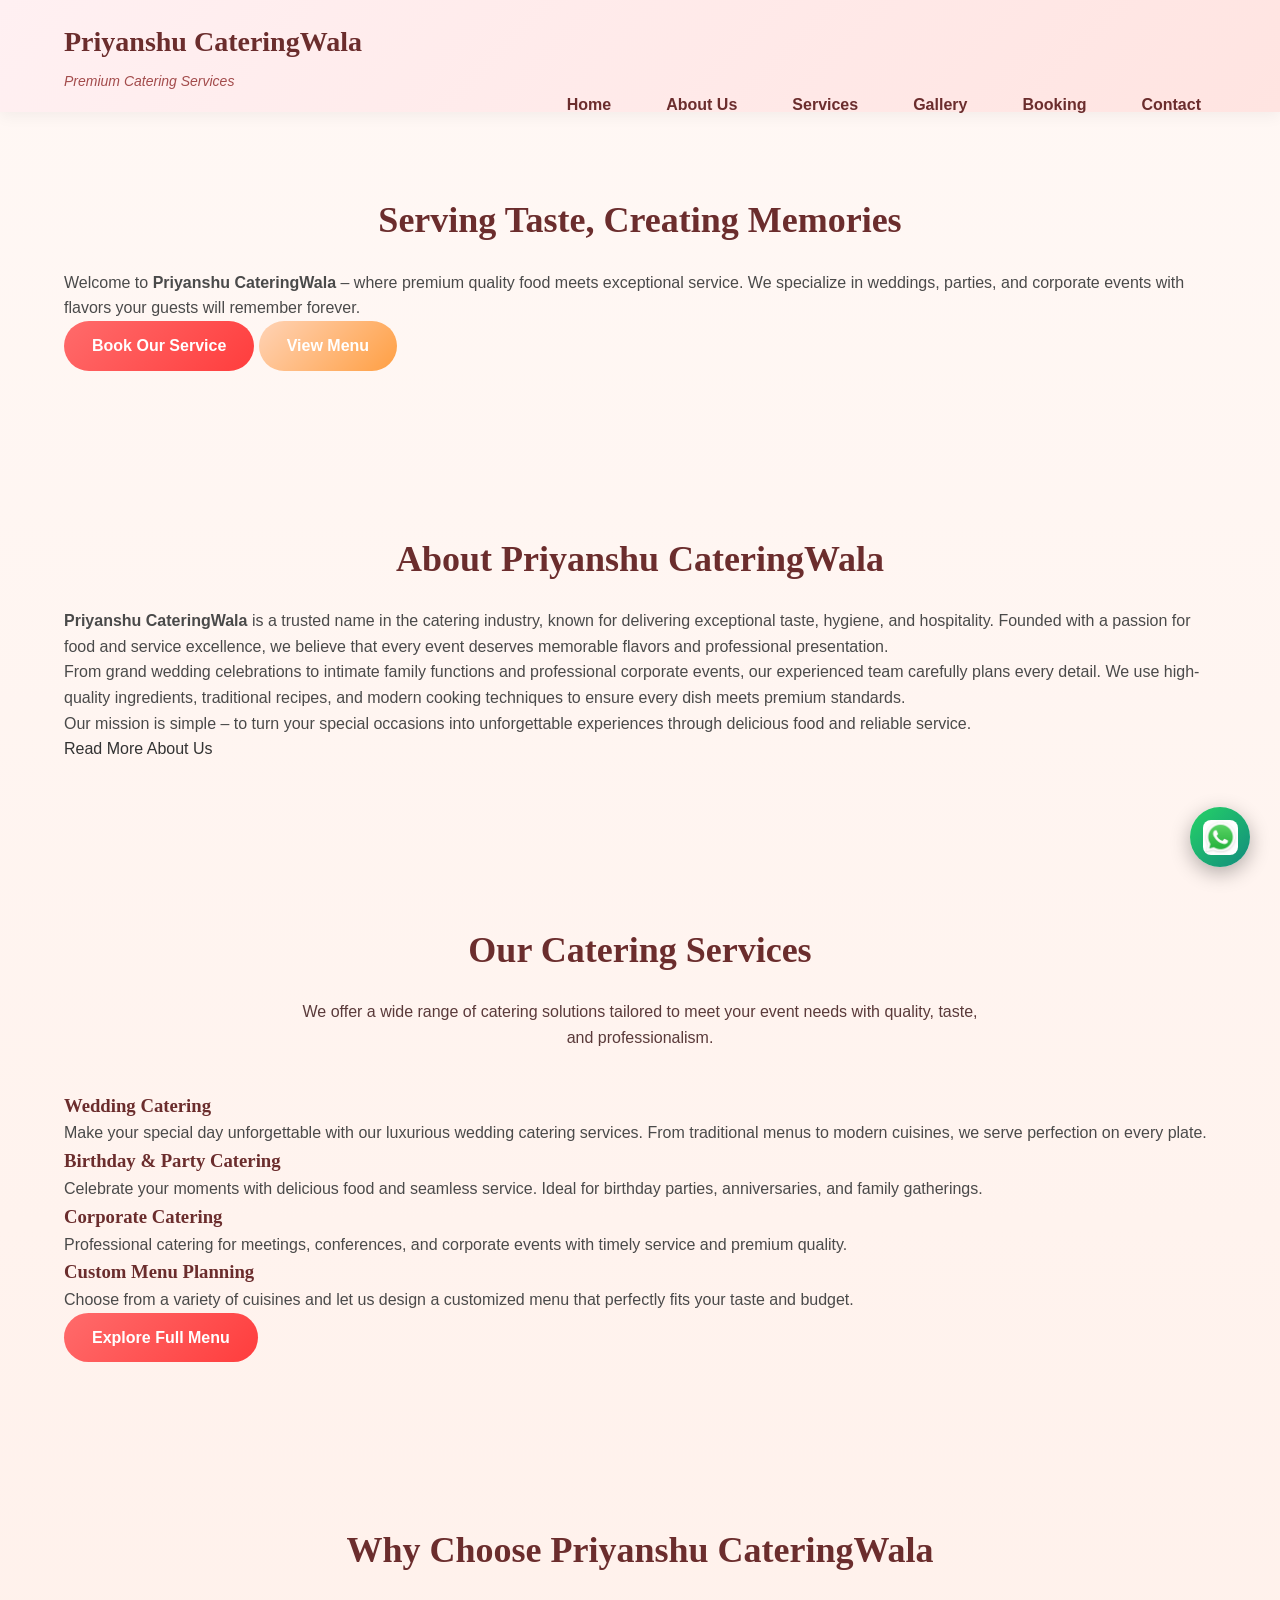
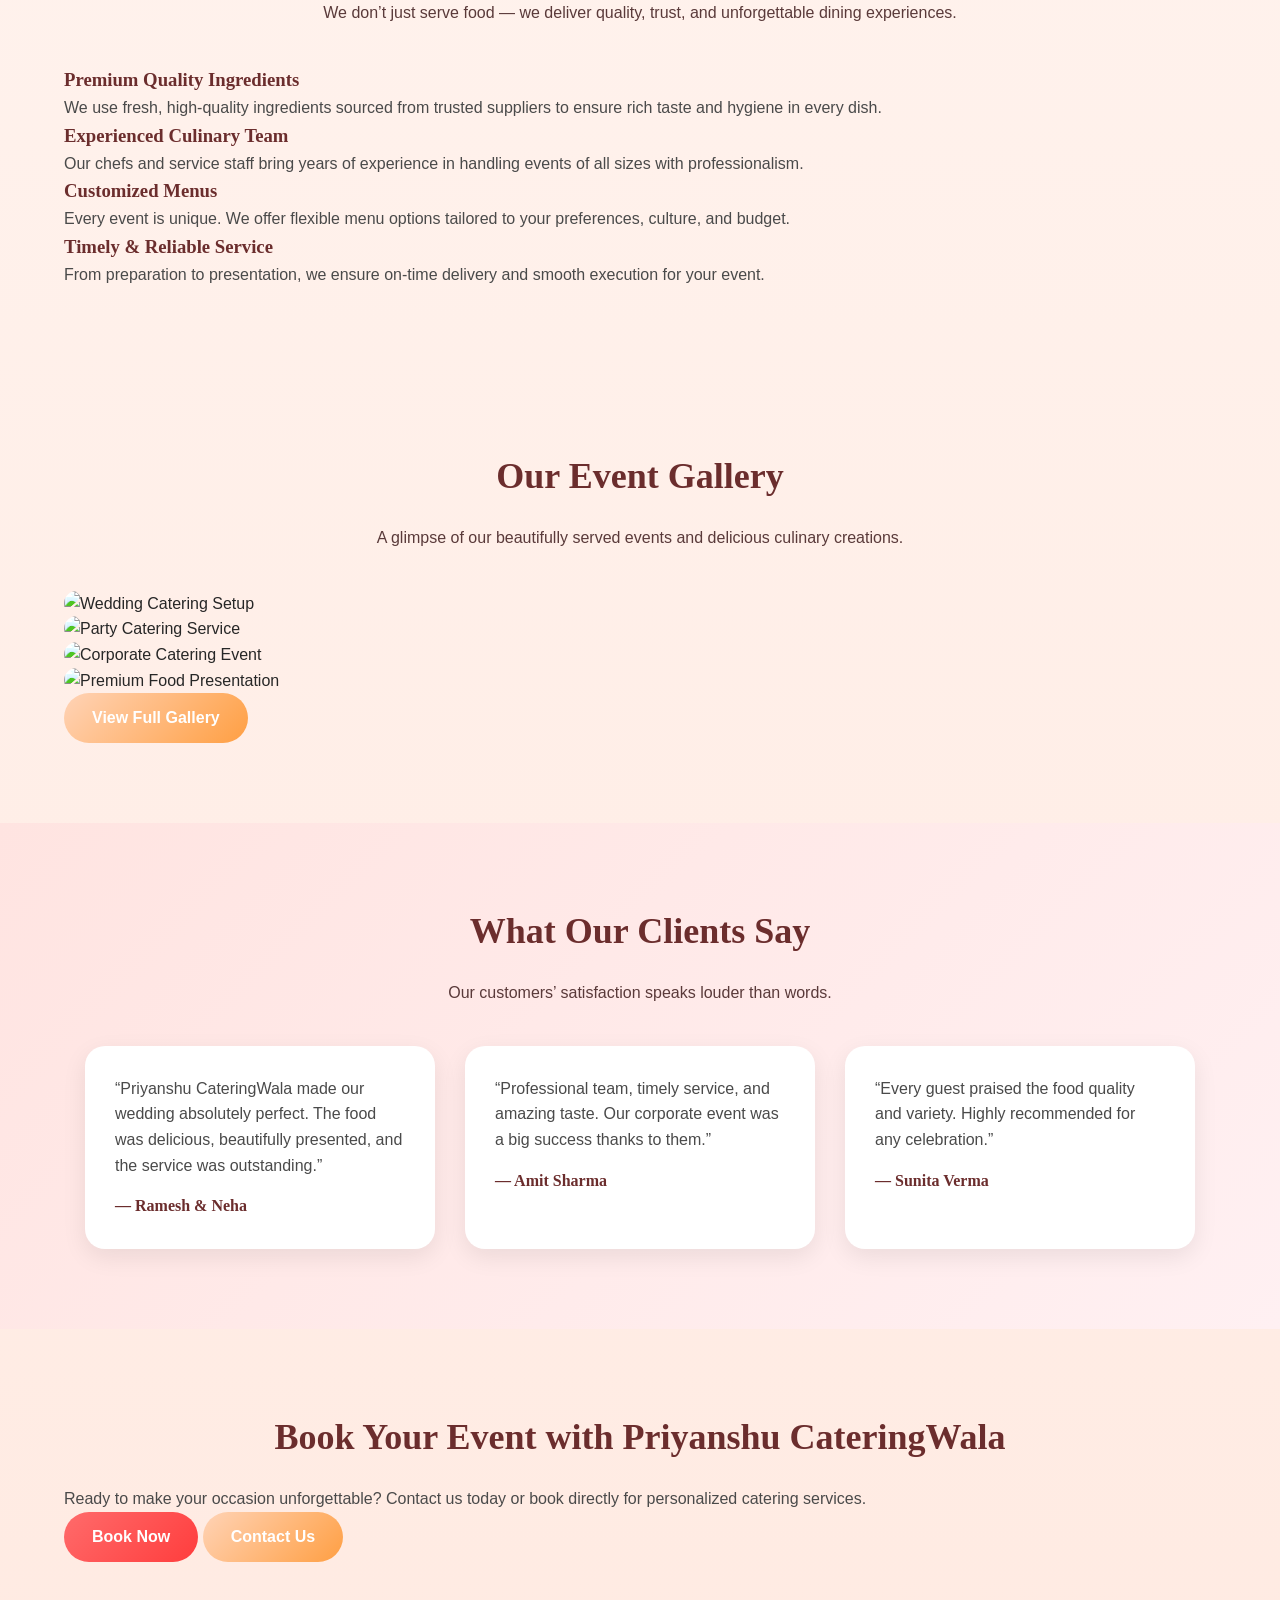
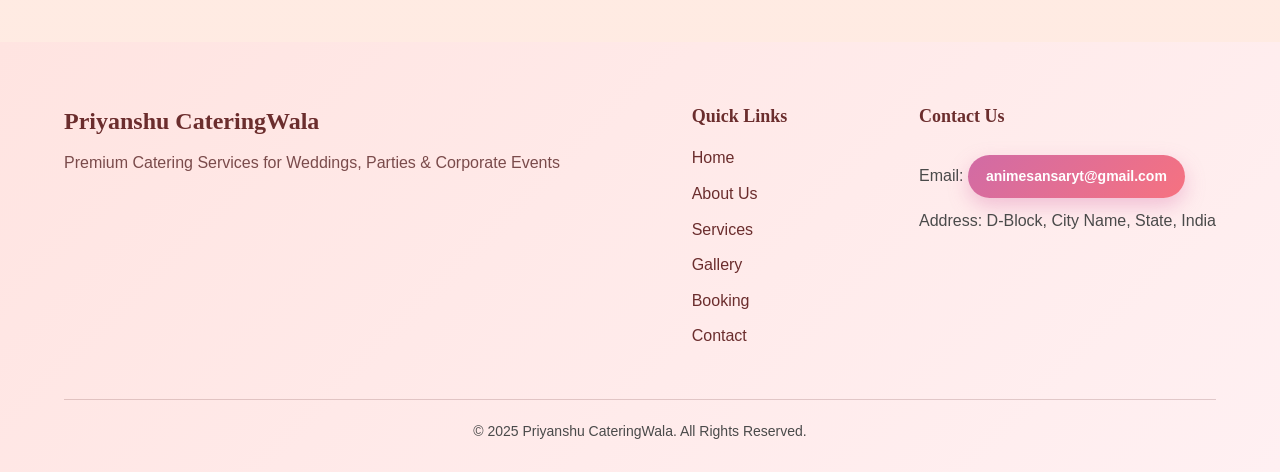
==== commit fc7f322d: "Styled footer email as premium clickable button" ====
--- a/index.html
+++ b/index.html
@@ -353,17 +353,17 @@
 
                 <p>
                     Email:
-                    <a href="mailto:animesansaryt@gmail.com">
+                    <a href="mailto:animesansaryt@gmail.com" class="email-btn">
                         animesansaryt@gmail.com
                     </a>
                 </p>
-
+<!-- 
                 <p>
                     Business Email:
                     <a href="mailto:info@priyanshucateringwala.com">
                         info@priyanshucateringwala.com
                     </a>
-                </p>
+                </p> -->
 
                 <p>Address: D-Block, City Name, State, India</p>
             </div>
--- a/css/style.css
+++ b/css/style.css
@@ -503,3 +503,23 @@
     box-shadow: 0 10px 25px rgba(0,0,0,0.5);
 }
 
+/* ===== Footer Email Button ===== */
+.footer-contact .email-btn {
+    display: inline-block;
+    margin-top: 10px;
+    padding: 10px 18px;
+    background: linear-gradient(135deg, #d16ba5, #f67280);
+    color: #ffffff;
+    font-weight: 600;
+    font-size: 14px;
+    text-decoration: none;
+    border-radius: 30px;
+    transition: all 0.3s ease;
+    box-shadow: 0 8px 20px rgba(214, 107, 165, 0.35);
+}
+
+.footer-contact .email-btn:hover {
+    background: linear-gradient(135deg, #f67280, #d16ba5);
+    transform: translateY(-2px);
+    box-shadow: 0 12px 25px rgba(214, 107, 165, 0.45);
+}
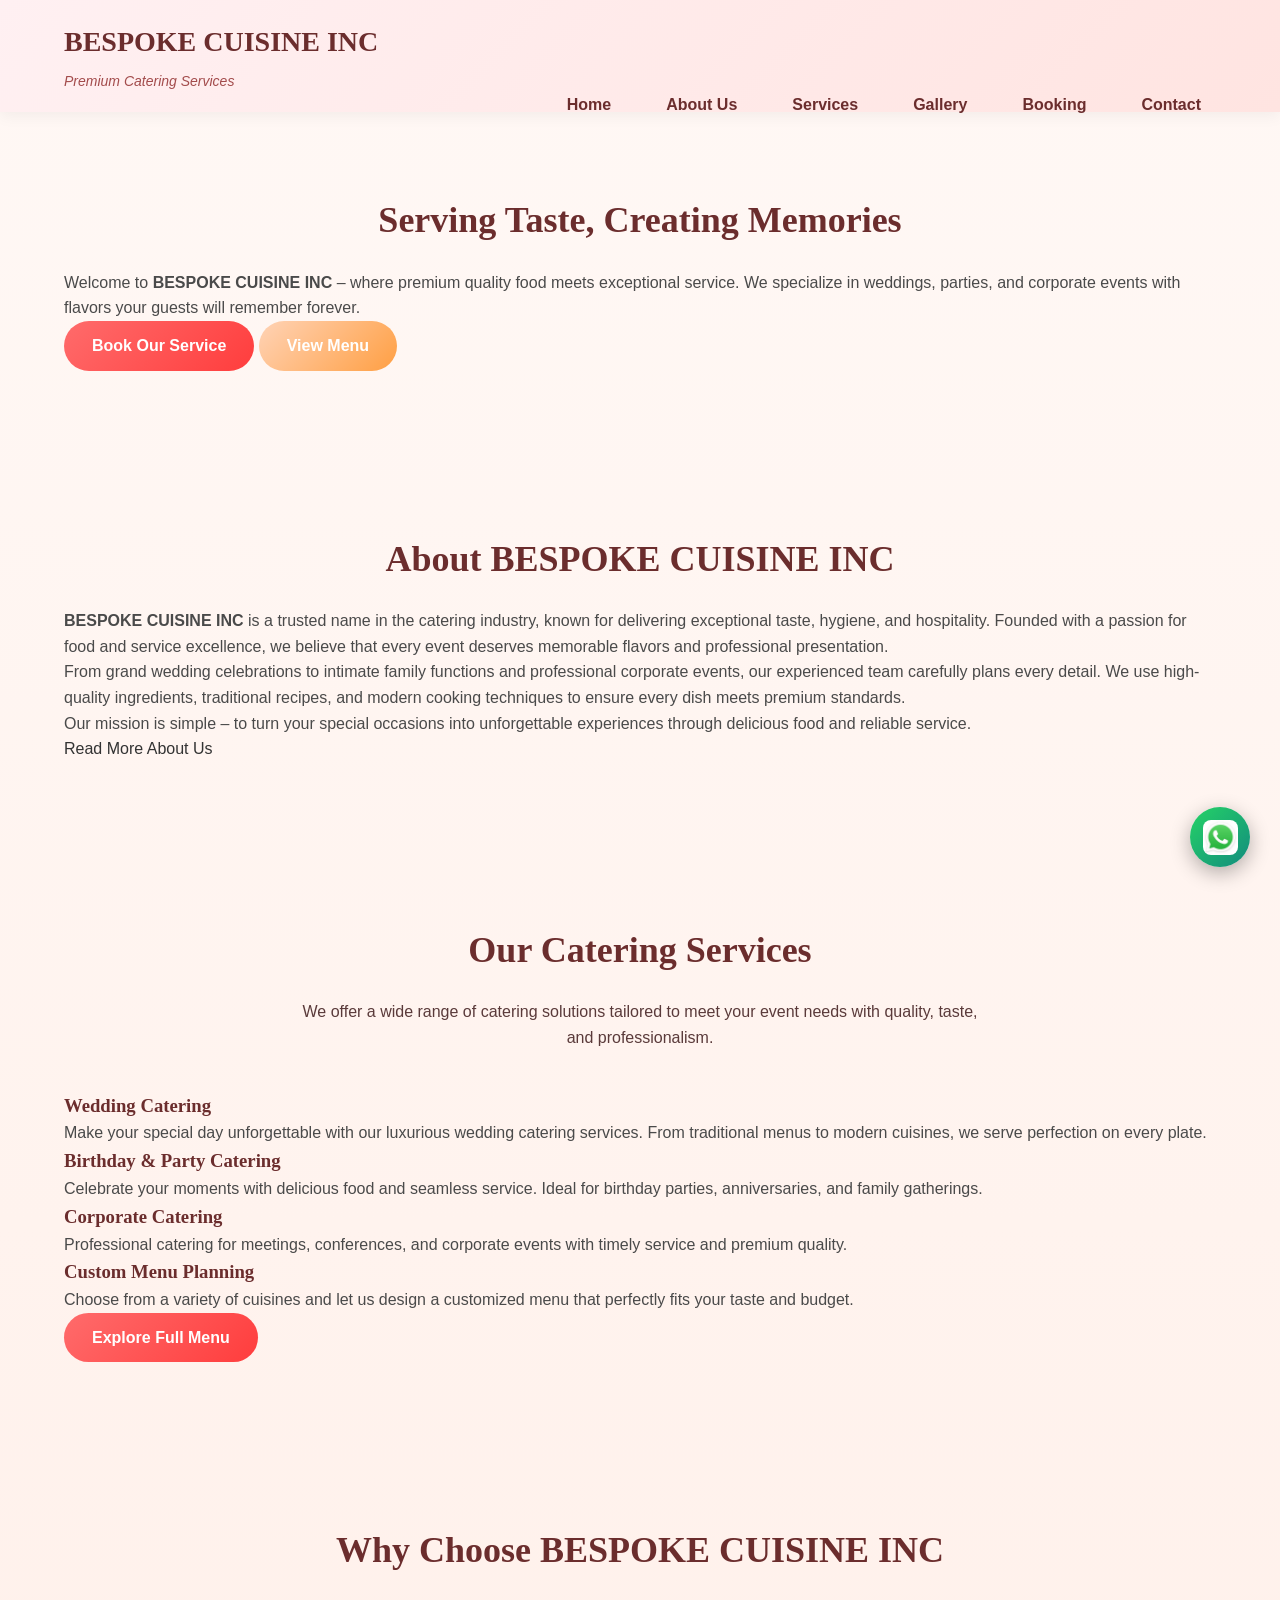
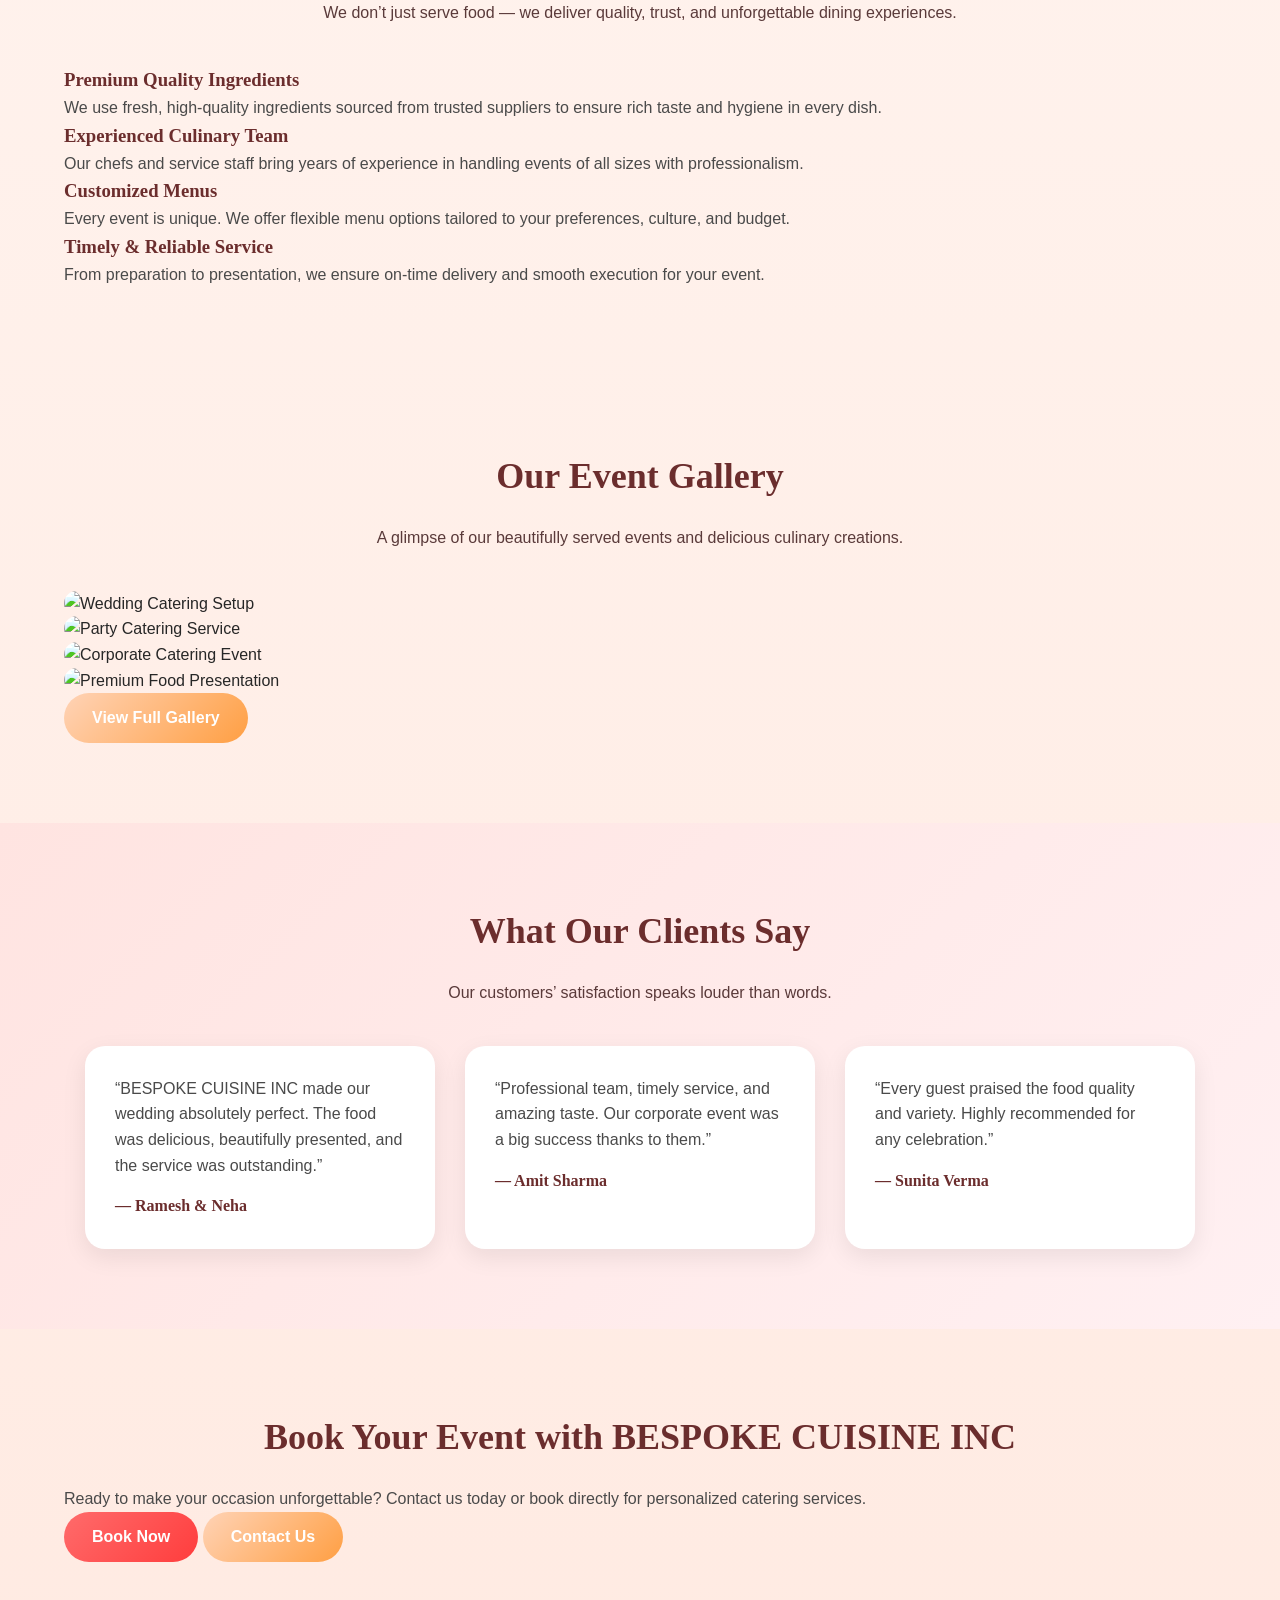
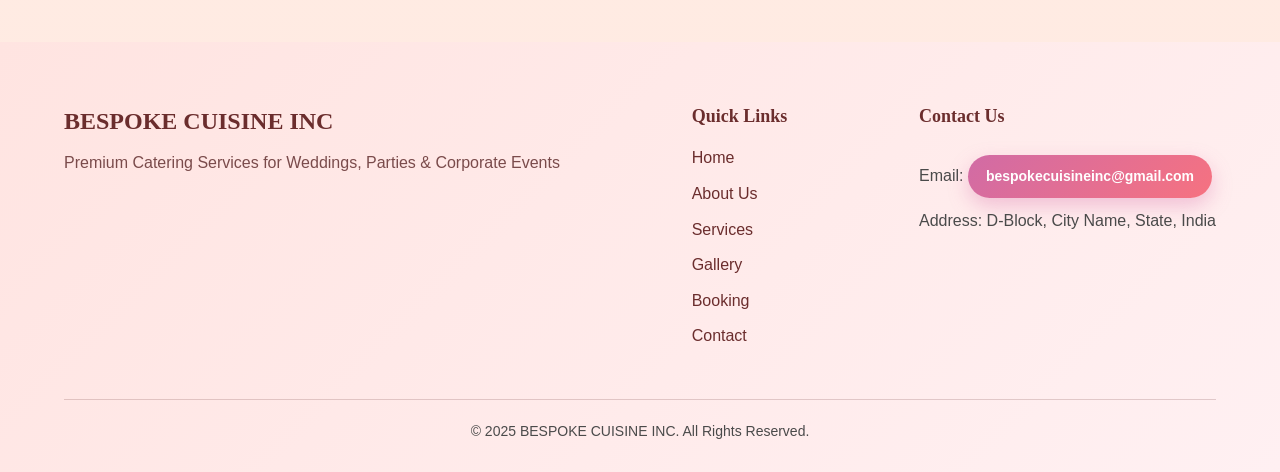
==== commit fe946fbe: "update for name and mail" ====
--- a/index.html
+++ b/index.html
@@ -3,11 +3,11 @@
 <head>
     <meta charset="UTF-8">
     <meta name="viewport" content="width=device-width, initial-scale=1.0">
-    <title>Priyanshu CateringWala | Premium Catering Services</title>
+    <title>BESPOKE CUISINE INC | Premium Catering Services</title>
 
     <!-- SEO Basics -->
-    <meta name="description" content="Priyanshu CateringWala offers premium catering services for weddings, parties, and corporate events. Quality food, professional service.">
-    <meta name="keywords" content="Catering Services, Wedding Catering, Party Catering, Priyanshu CateringWala">
+    <meta name="description" content="BESPOKE CUISINE INC offers premium catering services for weddings, parties, and corporate events. Quality food, professional service.">
+    <meta name="keywords" content="Catering Services, Wedding Catering, Party Catering, BESPOKE CUISINE INC">
     <meta name="author" content="Priyanshu">
 
     <!-- CSS link (baad me kaam aayega) -->
@@ -23,7 +23,7 @@
 
             <!-- Logo / Brand -->
             <div class="logo">
-                <h1>Priyanshu CateringWala</h1>
+                <h1>BESPOKE CUISINE INC</h1>
                 <p>Premium Catering Services</p>
             </div>
 
@@ -49,7 +49,7 @@
             <div class="hero-content">
                 <h2>Serving Taste, Creating Memories</h2>
                 <p>
-                    Welcome to <strong>Priyanshu CateringWala</strong> – where 
+                    Welcome to <strong>BESPOKE CUISINE INC</strong> – where 
                     premium quality food meets exceptional service. 
                     We specialize in weddings, parties, and corporate events 
                     with flavors your guests will remember forever.
@@ -69,10 +69,10 @@
         <div class="container">
 
             <div class="about-content">
-                <h2>About Priyanshu CateringWala</h2>
-
-                <p>
-                    <strong>Priyanshu CateringWala</strong> is a trusted name in the 
+                <h2>About BESPOKE CUISINE INC</h2>
+
+                <p>
+                    <strong>BESPOKE CUISINE INC</strong> is a trusted name in the 
                     catering industry, known for delivering exceptional taste, 
                     hygiene, and hospitality. Founded with a passion for food 
                     and service excellence, we believe that every event deserves 
@@ -166,7 +166,7 @@
     <section class="why-choose-us">
         <div class="container">
 
-            <h2>Why Choose Priyanshu CateringWala</h2>
+            <h2>Why Choose BESPOKE CUISINE INC</h2>
             <p class="section-intro">
                 We don’t just serve food — we deliver quality, trust, and 
                 unforgettable dining experiences.
@@ -273,7 +273,7 @@
                 <!-- Testimonial 1 -->
                 <div class="testimonial-box">
                     <p>
-                        “Priyanshu CateringWala made our wedding absolutely 
+                        “BESPOKE CUISINE INC made our wedding absolutely 
                         perfect. The food was delicious, beautifully presented, 
                         and the service was outstanding.”
                     </p>
@@ -307,7 +307,7 @@
     <section class="booking-cta">
         <div class="container">
 
-            <h2>Book Your Event with Priyanshu CateringWala</h2>
+            <h2>Book Your Event with BESPOKE CUISINE INC</h2>
             <p>
                 Ready to make your occasion unforgettable? Contact us today 
                 or book directly for personalized catering services.
@@ -330,7 +330,7 @@
 
             <!-- Brand -->
             <div class="footer-brand">
-                <h3>Priyanshu CateringWala</h3>
+                <h3>BESPOKE CUISINE INC</h3>
                 <p>Premium Catering Services for Weddings, Parties & Corporate Events</p>
             </div>
 
@@ -353,8 +353,8 @@
 
                 <p>
                     Email:
-                    <a href="mailto:animesansaryt@gmail.com" class="email-btn">
-                        animesansaryt@gmail.com
+                    <a href="mailto:bespokecuisineinc@gmail.com" class="email-btn">
+                        bespokecuisineinc@gmail.com
                     </a>
                 </p>
 <!-- 
@@ -372,7 +372,7 @@
 
         <!-- ===== FOOTER BOTTOM ===== -->
         <div class="footer-bottom">
-            <p>&copy; 2025 Priyanshu CateringWala. All Rights Reserved.</p>
+            <p>&copy; 2025 BESPOKE CUISINE INC. All Rights Reserved.</p>
         </div>
 
     </div>
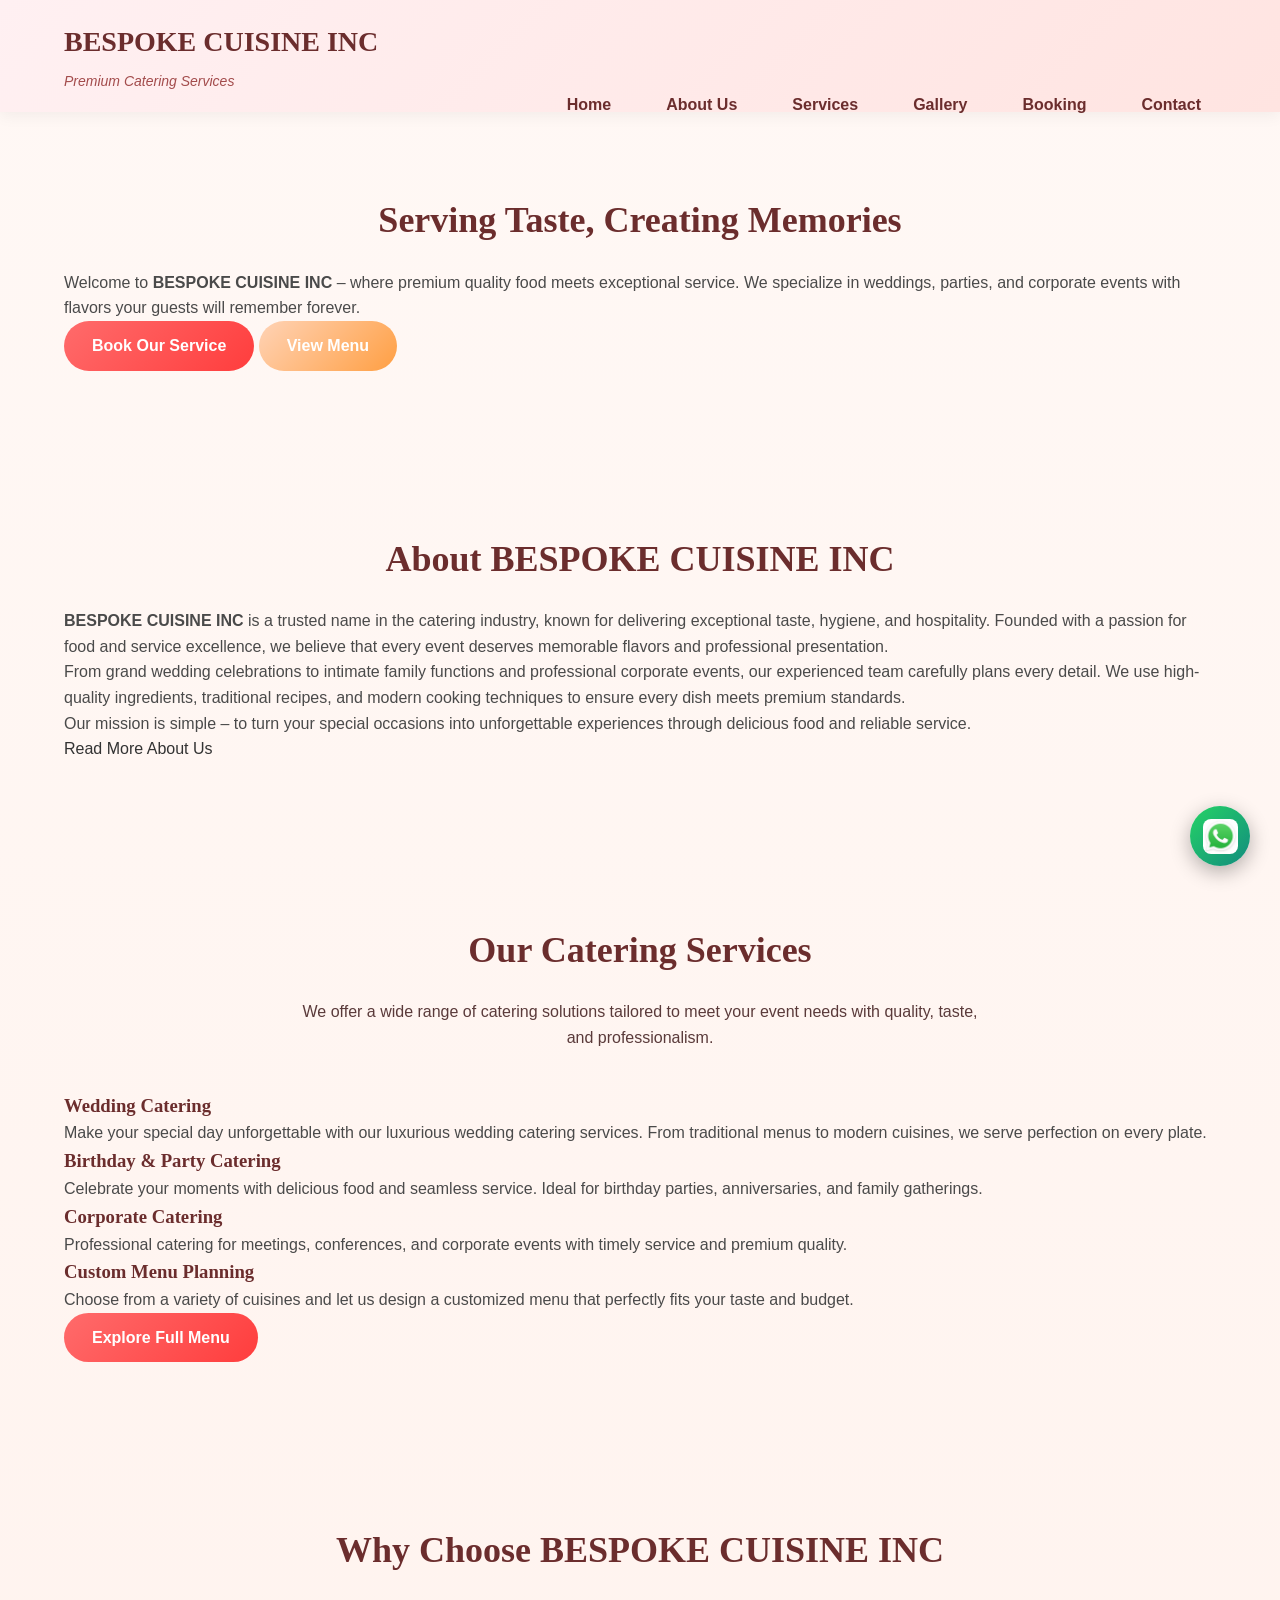
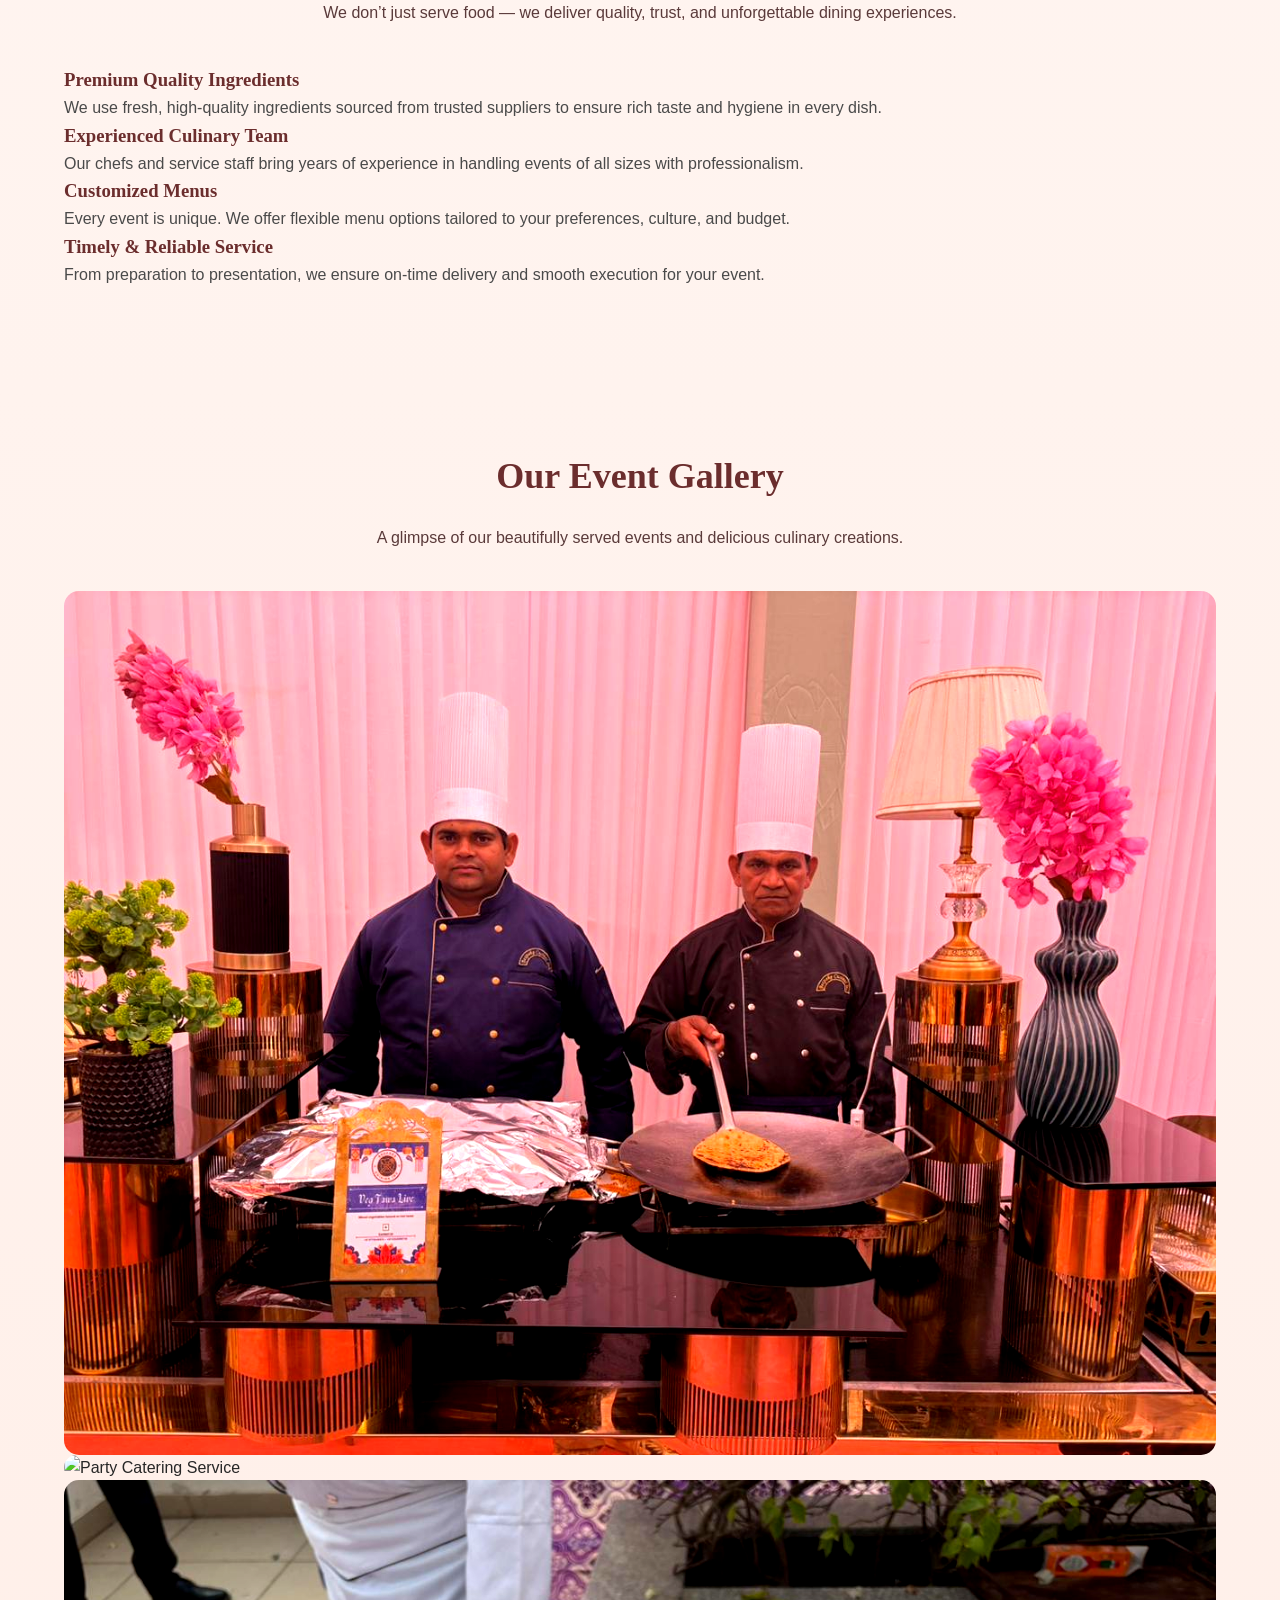
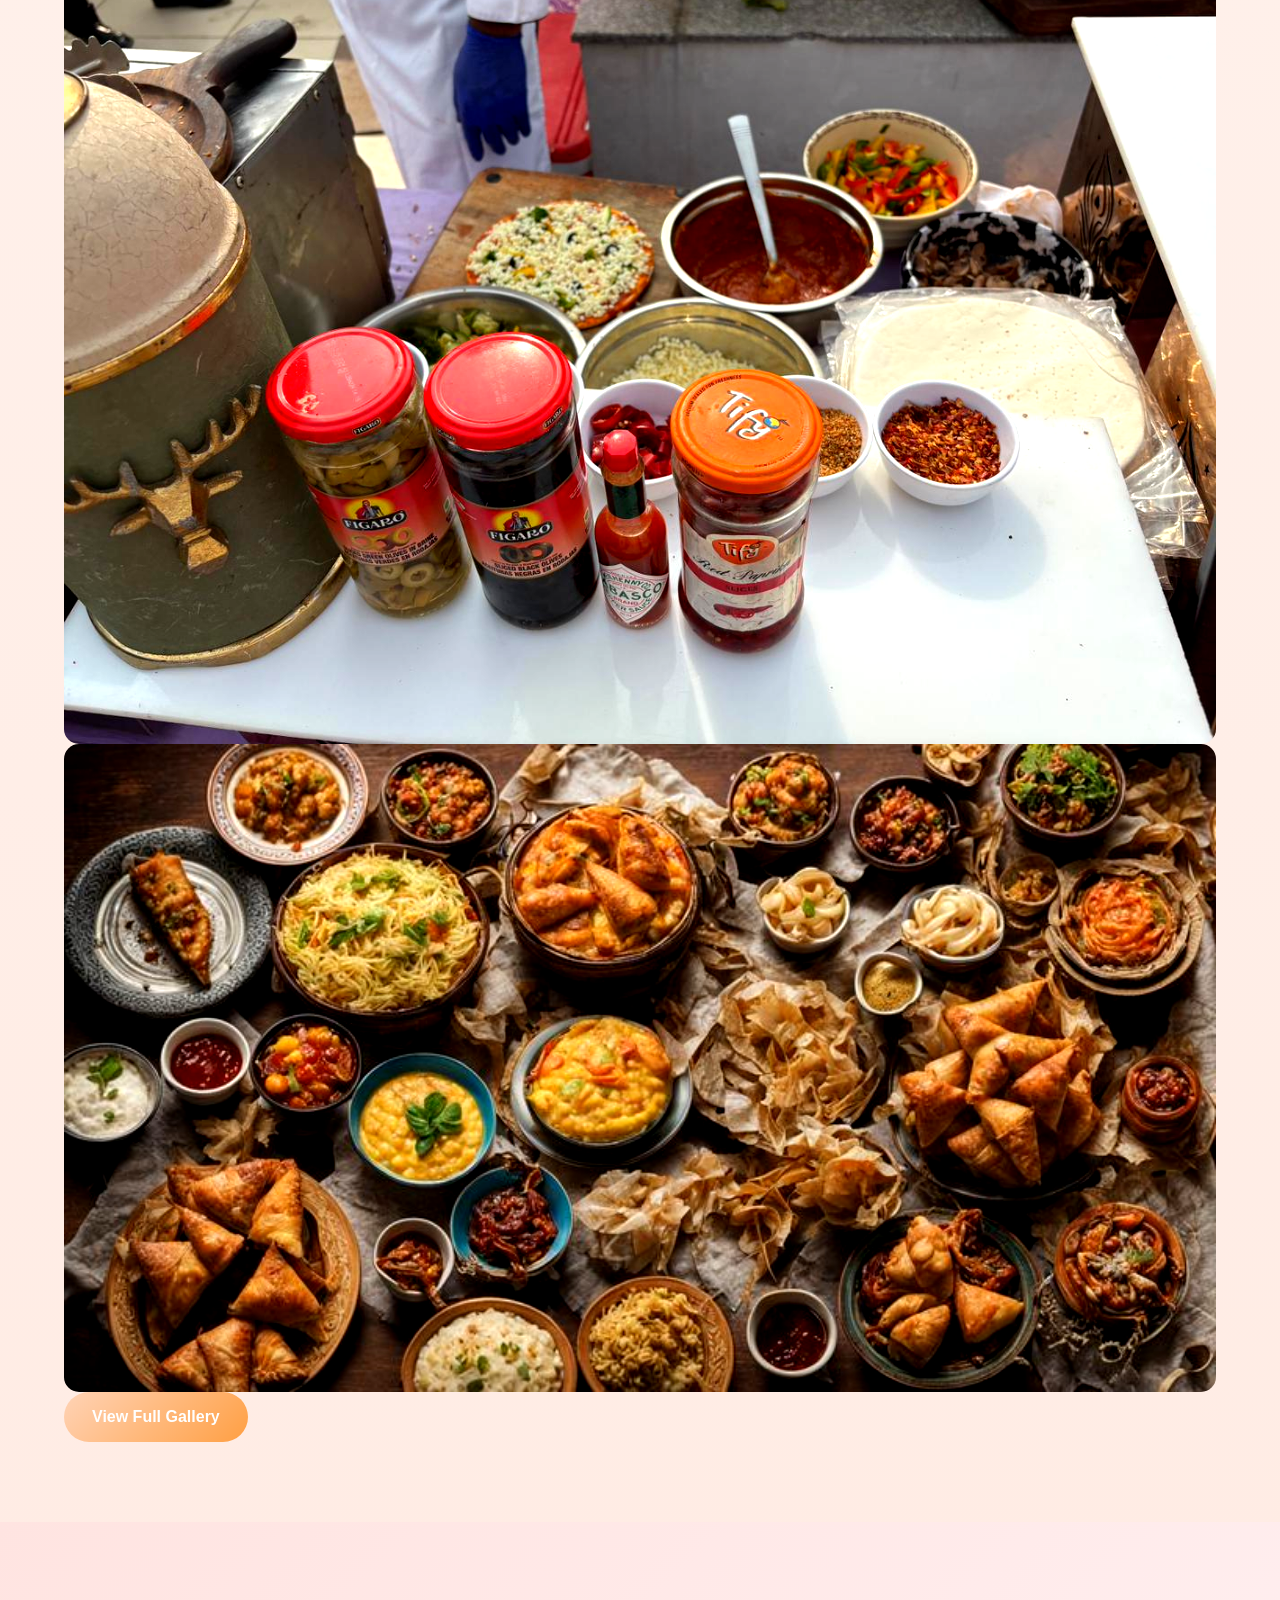
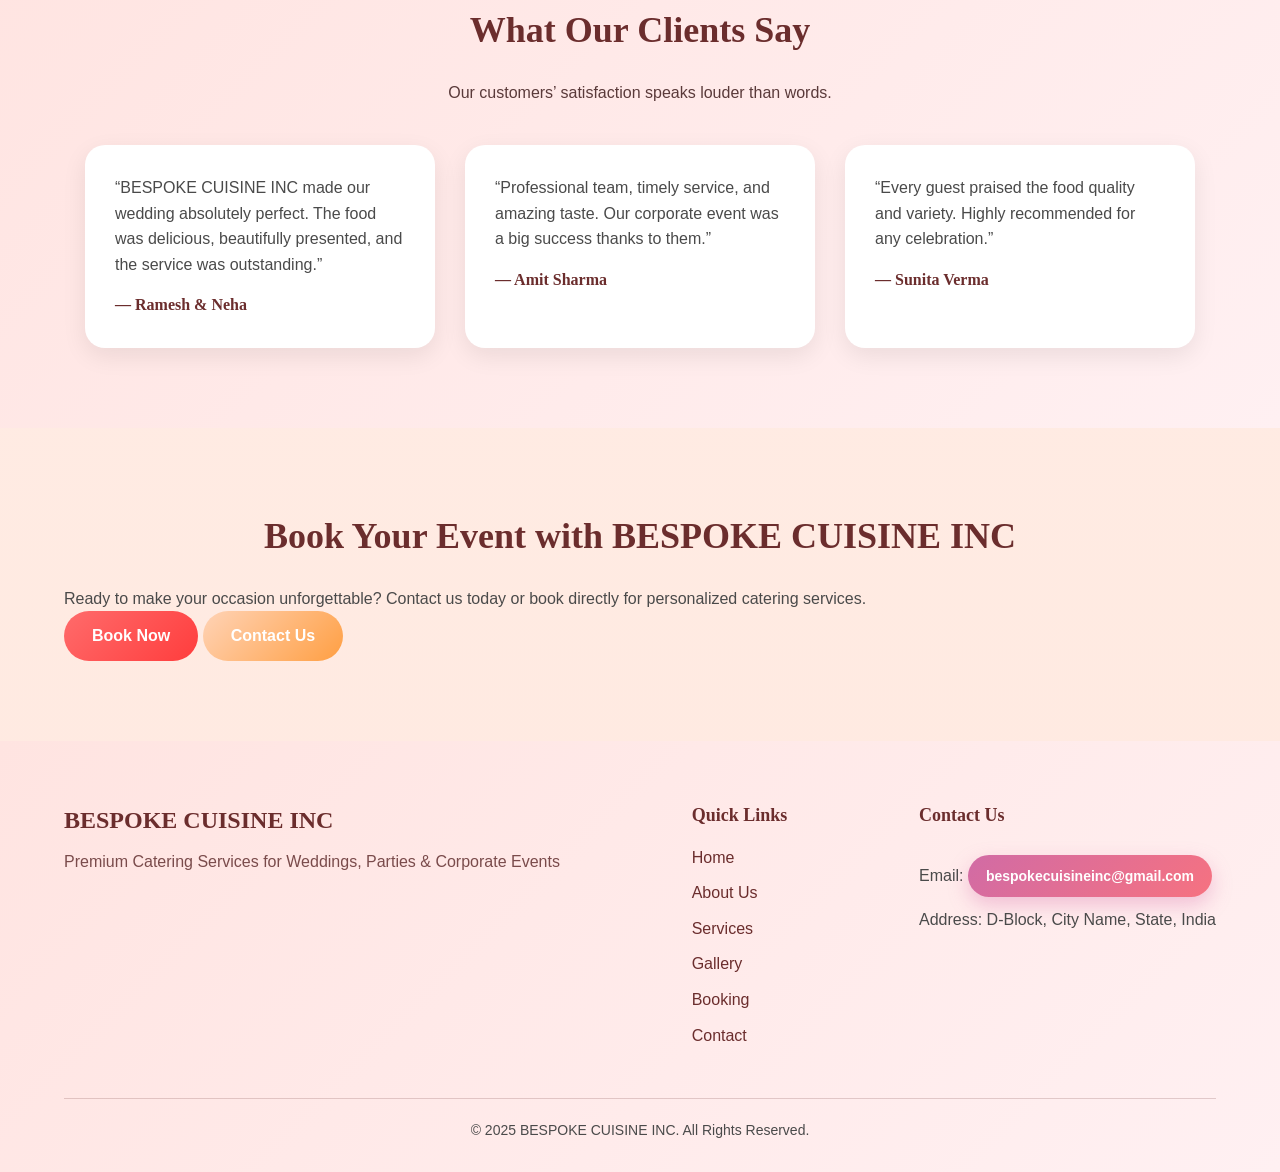
==== commit e5bac1e4: "update for image" ====
--- a/index.html
+++ b/index.html
@@ -230,22 +230,22 @@
 
                 <!-- Gallery Item 1 -->
                 <div class="gallery-item">
-                    <img src="images/event1.jpg" alt="Wedding Catering Setup">
+                    <img src="images/event1.jpg" alt="Wedding Catering Setup" style="width:100%; height:100%; object-fit:cover;">
                 </div>
 
                 <!-- Gallery Item 2 -->
                 <div class="gallery-item">
-                    <img src="images/event2.jpg" alt="Party Catering Service">
+                    <img src="images/event2.jpg" alt="Party Catering Service" style="width:100%; height:100%; object-fit:cover;">
                 </div>
 
                 <!-- Gallery Item 3 -->
                 <div class="gallery-item">
-                    <img src="images/event3.jpg" alt="Corporate Catering Event">
+                    <img src="images/event3.jpg" alt="Corporate Catering Event" style="width:100%; height:100%; object-fit:cover;">
                 </div>
 
                 <!-- Gallery Item 4 -->
                 <div class="gallery-item">
-                    <img src="images/event4.jpg" alt="Premium Food Presentation">
+                    <img src="images/event4.jpg" alt="Premium Food Presentation" style="width:100%; height:100%; object-fit:cover;">
                 </div>
 
             </div>
@@ -379,7 +379,7 @@
 </footer>
     <!-- ================= FOOTER END ================= -->
      <!-- WhatsApp Floating Button -->
-<a href="https://wa.me/917042388436" target="_blank" id="whatsapp-button">
+<a href="https://wa.me/918595572638" target="_blank" id="whatsapp-button">
     <img src="images/whatsapp.jpg" alt="Chat on WhatsApp">
 </a>
 
